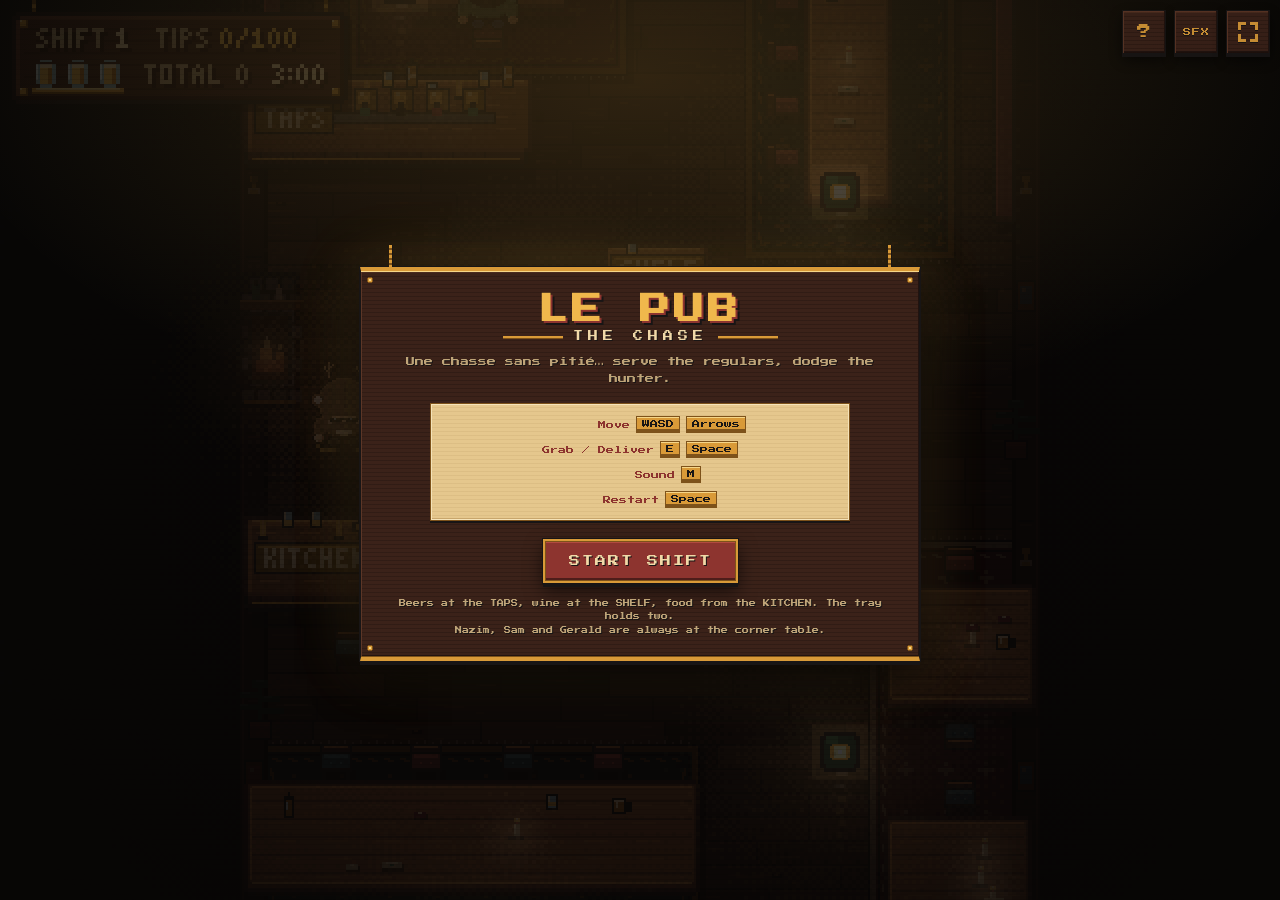
==== index.html @ 8e83bbef "feat(P1/P2): raster asset registry with validated atlases, exporter and tests src/assets.js loads op" ====
<!DOCTYPE html>
<html lang="en">
<head>
<meta charset="UTF-8">
<meta name="viewport" content="width=device-width, initial-scale=1, viewport-fit=cover, user-scalable=no">
<meta name="theme-color" content="#100e0e">
<meta name="mobile-web-app-capable" content="yes">
<title>Le Pub: The Chase</title>
<link rel="icon" type="image/svg+xml" href="assets/favicon.svg">
<link rel="stylesheet" href="style.css">
</head>
<body>
  <!-- Fullscreen shell: the canvas is the whole page. Everything else is a
       DOM overlay stacked on top of it, so nothing steals layout space. -->
  <div id="shell">
    <div id="stage">
      <canvas id="game" width="320" height="180"></canvas>
    </div>

    <!-- Corner controls. Kept quiet until touched/hovered. -->
    <div id="top-bar">
      <button id="btn-help" type="button" class="chip board" aria-label="Help">?</button>
      <button id="btn-sound" type="button" class="chip board sound" aria-label="Mute sound effects" aria-pressed="false">SFX</button>
      <button id="btn-fullscreen" type="button" class="chip board full" aria-label="Toggle fullscreen"></button>
    </div>

    <!-- Start / help overlay. Replaces the old permanent title block. -->
    <div id="overlay" class="overlay">
      <div class="panel board riveted">
        <div class="panel-scroll">
        <h1>LE PUB</h1>
        <p class="strap">THE CHASE</p>
        <p class="subtitle">Une chasse sans piti&eacute;&hellip; serve the regulars, dodge the hunter.</p>
        <ul class="keys">
          <li><span>Move</span><kbd>WASD</kbd><kbd>Arrows</kbd><em class="touch-only">left stick</em></li>
          <li><span>Grab / Deliver</span><kbd>E</kbd><kbd>Space</kbd><em class="touch-only">right button</em></li>
          <li><span>Sound</span><kbd>M</kbd><em class="touch-only">SFX button</em></li>
          <li><span>Restart</span><kbd>Space</kbd><em class="touch-only">on-screen button</em></li>
        </ul>
        <button id="btn-start" type="button" class="primary">START SHIFT</button>
        <p class="hint">Beers at the TAPS, wine at the SHELF, food from the KITCHEN. The tray holds two.<br>Nazim, Sam and Gerald are always at the corner table.</p>
        </div>
      </div>
    </div>

    <!-- Caught screen actions (the art itself is painted in the canvas). -->
    <div id="caught-actions" class="hidden">
      <button id="btn-restart" type="button" class="primary">RESTART</button>
    </div>

    <!-- Touch controls, only shown on touch-capable devices. -->
    <div id="touch" class="hidden">
      <div id="stick" class="stick"><div class="stick-knob"></div></div>
      <button id="btn-action" type="button" class="action" aria-label="Grab or deliver order">E</button>
    </div>
  </div>

  <script src="src/pixelfont.js"></script>
  <script src="src/scenery.js"></script>
  <script src="src/sprites.js"></script>
  <script src="src/dialogue-content.js"></script>
  <script src="src/dialogue.js"></script>
  <script src="src/regulars.js"></script>
  <script src="src/sound.js"></script>
  <script src="src/assets.js"></script>
  <script src="game.js"></script>
</body>
</html>
---- style.css ----
@import url('https://fonts.googleapis.com/css2?family=Press+Start+2P&display=swap');

/* The page shell is built from the same three materials as the in-canvas UI
   (see the `UI` kit in game.js): walnut boards, brass fittings and parchment,
   with burgundy leather for anything you press. The hexes here mirror the
   `PUB`/`UI` palettes so the DOM never looks like a different product from
   the canvas it frames. Corners stay square: stepped pixels, not rounded
   cards. */
:root {
  --bg: #0b0806;
  --walnut: #3b2219;
  --walnut-lit: #5c3626;
  --walnut-dark: #22130f;
  --walnut-deep: #17100d;
  --brass: #d99a38;
  --brass-lit: #f6d688;
  --brass-dark: #7d521a;
  --parchment: #e5c78d;
  --parchment-lit: #f5e3b9;
  --parchment-dark: #c8a66c;
  --leather: #8d342f;
  --leather-lit: #b34a3f;
  --leather-dark: #4e1d1a;
  --ink: #181515;
  --cream: #f1d9a8;
  --cream-dim: #bfa579;
  --amber: #f0b84c;
  --amber-glow: rgba(240, 184, 76, 0.22);
  --safe-t: env(safe-area-inset-top, 0px);
  --safe-r: env(safe-area-inset-right, 0px);
  --safe-b: env(safe-area-inset-bottom, 0px);
  --safe-l: env(safe-area-inset-left, 0px);
}

* { box-sizing: border-box; }

html, body {
  margin: 0;
  padding: 0;
  width: 100%;
  height: 100%;
  overflow: hidden;              /* no document scrolling, ever */
  overscroll-behavior: none;     /* kills pull-to-refresh / rubber-banding */
  background: var(--bg);
  color: var(--cream);
  font-family: 'Press Start 2P', ui-monospace, monospace;
  -webkit-tap-highlight-color: transparent;
  -webkit-text-size-adjust: 100%;
}

/* The shell owns the viewport. 100dvh with a 100vh fallback for browsers
   that don't know dynamic viewport units yet. Whatever space the canvas
   can't use is painted as the pub's own wainscoting: vertical walnut boards
   under one warm lamp, so the letterbox reads as more room, not a black bar. */
#shell {
  position: fixed;
  inset: 0;
  height: 100vh;
  height: 100dvh;
  overflow: hidden;
  background:
    radial-gradient(60% 45% at 50% 0%, var(--amber-glow) 0%, rgba(240, 184, 76, 0) 100%),
    repeating-linear-gradient(90deg,
      var(--walnut-deep) 0 1px, #201410 1px 12px, #1a110d 12px 22px, var(--walnut-deep) 22px 23px),
    var(--bg);
}

/* Grain and a vignette over the boards. Purely decorative and
   pointer-transparent so it never eats input. */
#shell::after {
  content: '';
  position: absolute;
  inset: 0;
  pointer-events: none;
  background:
    repeating-linear-gradient(0deg, rgba(0, 0, 0, 0.12) 0 1px, rgba(0, 0, 0, 0) 1px 5px),
    radial-gradient(120% 100% at 50% 50%, rgba(0, 0, 0, 0) 40%, rgba(0, 0, 0, 0.7) 100%);
}

#stage {
  position: absolute;
  inset: 0;
  display: flex;
  align-items: center;
  justify-content: center;
}

/* The canvas sits in a brass-and-walnut picture frame: crisp rings, no blur
   until the final drop shadow onto the boards behind it. */
canvas#game {
  display: block;
  background: #100e0e;
  image-rendering: pixelated;
  image-rendering: -moz-crisp-edges;
  image-rendering: crisp-edges;
  /* JS sets width/height in CSS px to an exact integer multiple of the
     internal resolution — never a non-proportional stretch. */
  box-shadow:
    0 0 0 1px var(--ink),
    0 0 0 3px var(--brass-dark),
    0 0 0 4px var(--brass),
    0 0 0 5px var(--brass-dark),
    0 0 0 9px var(--walnut),
    0 0 0 10px var(--walnut-lit),
    0 0 0 11px var(--ink),
    0 22px 48px rgba(0, 0, 0, 0.82);
  touch-action: none;            /* the canvas is a game surface, not a page */
  user-select: none;
  -webkit-user-select: none;
}

/* ---- Shared materials ------------------------------------------------ */
/* A walnut board with a lit top bevel, dark bottom bevel, faint grain and an
   ink outline. Used by the chips, the start panel and the touch action. */
.board {
  color: var(--cream);
  background:
    repeating-linear-gradient(0deg, rgba(12, 6, 4, 0.22) 0 1px, rgba(0, 0, 0, 0) 1px 4px),
    linear-gradient(180deg, var(--walnut-lit) 0 2px, var(--walnut) 2px calc(100% - 2px), var(--walnut-dark) calc(100% - 2px) 100%);
  border: 1px solid var(--ink);
  box-shadow:
    inset 1px 0 0 var(--walnut-lit),
    inset -1px 0 0 var(--walnut-dark),
    0 3px 0 var(--ink),
    0 6px 14px rgba(0, 0, 0, 0.6);
}

/* Brass rivets in the four corners of a board, drawn as backgrounds so no
   extra markup is needed. Layer this on top of `.board`'s own backgrounds via
   the `--rivet` inset variable. */
.riveted {
  --rivet: 7px;
  background-image:
    radial-gradient(circle at var(--rivet) var(--rivet), var(--brass-lit) 0 1px, var(--brass) 1px 2.5px, var(--brass-dark) 2.5px 3.5px, rgba(0, 0, 0, 0) 3.5px),
    radial-gradient(circle at calc(100% - var(--rivet)) var(--rivet), var(--brass-lit) 0 1px, var(--brass) 1px 2.5px, var(--brass-dark) 2.5px 3.5px, rgba(0, 0, 0, 0) 3.5px),
    radial-gradient(circle at var(--rivet) calc(100% - var(--rivet)), var(--brass-lit) 0 1px, var(--brass) 1px 2.5px, var(--brass-dark) 2.5px 3.5px, rgba(0, 0, 0, 0) 3.5px),
    radial-gradient(circle at calc(100% - var(--rivet)) calc(100% - var(--rivet)), var(--brass-lit) 0 1px, var(--brass) 1px 2.5px, var(--brass-dark) 2.5px 3.5px, rgba(0, 0, 0, 0) 3.5px),
    repeating-linear-gradient(0deg, rgba(12, 6, 4, 0.22) 0 1px, rgba(0, 0, 0, 0) 1px 4px),
    linear-gradient(180deg, var(--walnut-lit) 0 2px, var(--walnut) 2px calc(100% - 2px), var(--walnut-dark) calc(100% - 2px) 100%);
}

/* ---- Corner chips --------------------------------------------------- */
#top-bar {
  position: absolute;
  top: calc(10px + var(--safe-t));
  right: calc(10px + var(--safe-r));
  display: flex;
  gap: 8px;
  z-index: 45;   /* above the start overlay, so sound/fullscreen work while paused */
}

/* Small brass-lettered walnut plaques. Quiet at rest, lit like a lamp caught
   them on hover/focus. */
.chip {
  position: relative;
  width: 44px;
  height: 44px;
  min-width: 44px;
  min-height: 44px;
  display: grid;
  place-items: center;
  padding: 0;
  font-family: inherit;
  font-size: 14px;
  line-height: 1;
  color: var(--brass);
  text-shadow: 0 1px 0 var(--ink);
  cursor: pointer;
  opacity: 0.9;
  transition: opacity 0.15s ease, color 0.15s ease, box-shadow 0.15s ease;
  touch-action: manipulation;
}
.chip:hover,
.chip:focus-visible,
.chip.active {
  opacity: 1;
  color: var(--brass-lit);
  outline: none;
  box-shadow:
    inset 1px 0 0 var(--walnut-lit),
    inset -1px 0 0 var(--walnut-dark),
    0 0 0 1px var(--brass-dark),
    0 3px 0 var(--ink),
    0 0 16px var(--amber-glow);
}
.chip:active { transform: translateY(2px); box-shadow: inset 1px 0 0 var(--walnut-lit), 0 1px 0 var(--ink); }

.chip.sound {
  font-size: 8px;
  letter-spacing: 1px;
}

/* Fullscreen: four brass corner brackets, drawn rather than typed so it
   doesn't depend on which glyph the platform font happens to have. */
.chip.full::before {
  content: '';
  width: 20px;
  height: 20px;
  --bar: linear-gradient(currentColor, currentColor);
  background:
    var(--bar) 0 0 / 8px 3px, var(--bar) 0 0 / 3px 8px,
    var(--bar) 100% 0 / 8px 3px, var(--bar) 100% 0 / 3px 8px,
    var(--bar) 0 100% / 8px 3px, var(--bar) 0 100% / 3px 8px,
    var(--bar) 100% 100% / 8px 3px, var(--bar) 100% 100% / 3px 8px;
  background-repeat: no-repeat;
  filter: drop-shadow(0 1px 0 var(--ink));
}
.chip.sound.muted { color: #c7584a; }
.chip.sound.muted::after {
  content: '';
  position: absolute;
  width: 30px;
  height: 2px;
  background: currentColor;
  box-shadow: 0 1px 0 var(--ink);
  transform: rotate(-36deg);
}

/* ---- Start / help overlay ------------------------------------------- */
/* The room goes dark and one lamp stays on over the sign. */
.overlay {
  position: absolute;
  inset: 0;
  z-index: 40;
  display: grid;
  place-items: center;
  padding: calc(12px + var(--safe-t)) calc(12px + var(--safe-r)) calc(12px + var(--safe-b)) calc(12px + var(--safe-l));
  background:
    radial-gradient(55% 40% at 50% 8%, rgba(240, 184, 76, 0.16) 0%, rgba(240, 184, 76, 0) 100%),
    rgba(8, 5, 4, 0.8);
  overflow: auto;
}
.overlay.hidden, .hidden { display: none !important; }

/* The start panel is a hanging pub sign: walnut board, brass rails top and
   bottom, rivets in the corners, two chains up to the lamp. */
.panel {
  --rivet: 9px;
  position: relative;
  width: min(560px, 100%);
  margin-top: 28px;             /* room for the chains above the board */
  text-align: center;
  border-top: 4px solid var(--brass);
  border-bottom: 4px solid var(--brass);
  box-shadow:
    inset 0 1px 0 var(--brass-lit),
    inset 0 -1px 0 var(--brass-dark),
    inset 1px 0 0 var(--walnut-lit),
    inset -1px 0 0 var(--walnut-dark),
    0 0 0 1px var(--ink),
    0 4px 0 var(--ink),
    0 18px 44px rgba(0, 0, 0, 0.8),
    0 0 60px var(--amber-glow);
}
/* Chains. */
.panel::before,
.panel::after {
  content: '';
  position: absolute;
  top: -26px;
  width: 3px;
  height: 22px;
  background: repeating-linear-gradient(180deg, var(--brass) 0 3px, var(--brass-dark) 3px 5px);
  box-shadow: 1px 0 0 var(--ink);
}
.panel::before { left: 28px; }
.panel::after { right: 28px; }

/* The board itself never clips (the chains hang outside it); the content
   scrolls inside when a short viewport can't fit the whole sign. */
.panel-scroll {
  max-height: calc(100vh - 100px);
  max-height: calc(100dvh - 100px);
  overflow: auto;
  padding: 24px 20px 20px;
}

.panel h1 {
  margin: 0 0 6px;
  font-size: clamp(18px, 6vw, 30px);
  color: var(--amber);
  letter-spacing: 4px;
  text-shadow: 2px 2px 0 var(--leather), 4px 4px 0 var(--ink);
}

.strap {
  margin: 0 0 12px;
  font-size: clamp(7px, 2.4vw, 10px);
  letter-spacing: 5px;
  color: var(--cream);
  text-shadow: 1px 1px 0 var(--ink);
}
/* Brass rule either side of the strap. */
.strap::before,
.strap::after {
  content: '';
  display: inline-block;
  vertical-align: middle;
  width: clamp(24px, 10vw, 60px);
  height: 2px;
  margin: 0 10px;
  background: var(--brass);
  box-shadow: 0 1px 0 var(--brass-dark);
}

.subtitle {
  margin: 0 0 16px;
  font-size: clamp(7px, 2.2vw, 9px);
  line-height: 1.9;
  color: var(--cream-dim);
  text-shadow: 1px 1px 0 var(--ink);
}

/* The controls are a parchment menu card pinned to the sign. */
.keys {
  list-style: none;
  margin: 0 auto 18px;
  padding: 12px 10px;
  width: min(100%, 420px);
  display: grid;
  gap: 8px;
  font-size: clamp(6px, 2vw, 8px);
  color: var(--ink);
  background:
    repeating-linear-gradient(0deg, rgba(120, 80, 30, 0.08) 0 1px, rgba(0, 0, 0, 0) 1px 4px),
    linear-gradient(180deg, var(--parchment-lit) 0 1px, var(--parchment) 1px calc(100% - 2px), var(--parchment-dark) calc(100% - 2px) 100%);
  border: 1px solid var(--brass-dark);
  box-shadow: inset 0 0 0 1px var(--parchment-lit), 0 2px 0 var(--ink);
}
.keys li {
  display: flex;
  flex-wrap: wrap;
  gap: 6px;
  align-items: center;
  justify-content: center;
  color: var(--ink);
}
.keys span { min-width: 96px; text-align: right; color: var(--leather); }
.keys em { font-style: normal; color: var(--brass-dark); }

/* Keycaps are brass. */
kbd {
  font-family: inherit;
  font-size: inherit;
  color: var(--ink);
  background: linear-gradient(180deg, var(--brass-lit) 0 1px, var(--brass) 1px calc(100% - 2px), var(--brass-dark) calc(100% - 2px) 100%);
  border: 1px solid var(--brass-dark);
  border-bottom-width: 2px;
  padding: 3px 5px;
}

/* Anything you press is burgundy leather with a brass rim. */
.primary {
  font-family: inherit;
  font-size: clamp(8px, 2.6vw, 11px);
  letter-spacing: 2px;
  color: var(--cream);
  text-shadow: 1px 1px 0 var(--ink);
  background: linear-gradient(180deg, var(--leather-lit) 0 2px, var(--leather) 2px calc(100% - 3px), var(--leather-dark) calc(100% - 3px) 100%);
  border: 2px solid var(--brass);
  padding: 14px 24px;
  min-height: 44px;
  cursor: pointer;
  box-shadow:
    0 0 0 1px var(--ink),
    inset 0 0 0 1px var(--brass-dark),
    0 4px 0 var(--ink),
    0 8px 18px rgba(0, 0, 0, 0.6);
  touch-action: manipulation;
  transition: box-shadow 0.1s ease;
}
.primary:hover,
.primary:focus-visible {
  outline: none;
  border-color: var(--brass-lit);
  box-shadow:
    0 0 0 1px var(--ink),
    inset 0 0 0 1px var(--brass-dark),
    0 4px 0 var(--ink),
    0 0 18px var(--amber-glow);
}
.primary:active {
  transform: translateY(3px);
  box-shadow: 0 0 0 1px var(--ink), inset 0 0 0 1px var(--brass-dark), 0 1px 0 var(--ink);
}

.hint {
  margin: 14px 0 0;
  font-size: clamp(6px, 1.9vw, 7px);
  line-height: 1.9;
  color: var(--cream-dim);
  text-shadow: 1px 1px 0 var(--ink);
}

/* ---- Caught-screen restart ------------------------------------------ */
#caught-actions {
  position: absolute;
  left: 50%;
  transform: translateX(-50%);
  bottom: calc(18px + var(--safe-b));
  z-index: 35;
}

/* ---- Touch controls -------------------------------------------------- */
#touch {
  position: absolute;
  inset: 0;
  z-index: 25;
  pointer-events: none;          /* only the widgets themselves take input */
  touch-action: none;
}

/* The stick is a beer mat: parchment ring on a walnut disc, brass rim. */
.stick {
  position: absolute;
  left: calc(18px + var(--safe-l));
  bottom: calc(18px + var(--safe-b));
  width: 120px;
  height: 120px;
  border-radius: 50%;
  border: 3px solid var(--brass-dark);
  background:
    radial-gradient(circle at 50% 50%,
      var(--walnut) 0 38%, var(--ink) 38% 40%, var(--parchment-dark) 40% 44%,
      var(--parchment) 44% 50%, var(--parchment-dark) 50% 52%, var(--ink) 52% 54%,
      var(--walnut-dark) 54% 100%);
  box-shadow: 0 0 0 1px var(--ink), inset 0 0 0 2px var(--brass), 0 4px 10px rgba(0, 0, 0, 0.6);
  pointer-events: auto;
  touch-action: none;
  opacity: 0.6;
  transition: opacity 0.15s ease;
}
.stick.active { opacity: 0.96; }

/* The knob is a brass tap handle cap. */
.stick-knob {
  position: absolute;
  left: 50%;
  top: 50%;
  width: 52px;
  height: 52px;
  margin: -26px 0 0 -26px;
  border-radius: 50%;
  background: radial-gradient(circle at 40% 35%, var(--brass-lit) 0 18%, var(--brass) 18% 70%, var(--brass-dark) 70% 100%);
  border: 2px solid var(--ink);
  box-shadow: 0 3px 0 var(--brass-dark), 0 5px 8px rgba(0, 0, 0, 0.5);
  will-change: transform;
}

/* The action button is a big leather-and-brass pub bell. */
.action {
  position: absolute;
  right: calc(20px + var(--safe-r));
  bottom: calc(34px + var(--safe-b));
  width: 88px;
  height: 88px;
  border-radius: 50%;
  font-family: inherit;
  font-size: 18px;
  color: var(--cream);
  text-shadow: 1px 1px 0 var(--ink);
  background: radial-gradient(circle at 42% 36%, var(--leather-lit) 0 30%, var(--leather) 30% 78%, var(--leather-dark) 78% 100%);
  border: 3px solid var(--brass);
  box-shadow: 0 0 0 1px var(--ink), inset 0 0 0 2px var(--brass-dark), 0 5px 0 var(--ink), 0 8px 14px rgba(0, 0, 0, 0.6);
  pointer-events: auto;
  touch-action: none;
  cursor: pointer;
  opacity: 0.68;
  transition: opacity 0.12s ease, transform 0.08s ease, box-shadow 0.08s ease;
}
.action.active {
  opacity: 1;
  transform: translateY(4px);
  box-shadow: 0 0 0 1px var(--ink), inset 0 0 0 2px var(--brass-dark), 0 1px 0 var(--ink), 0 0 18px var(--amber-glow);
}

/* `touch-only` hints stay hidden unless the touch UI is live. */
.touch-only { display: none; }
body.touch .touch-only { display: inline; }

@media (prefers-reduced-motion: reduce) {
  .primary, .action, .chip, .stick { transition: none; }
}
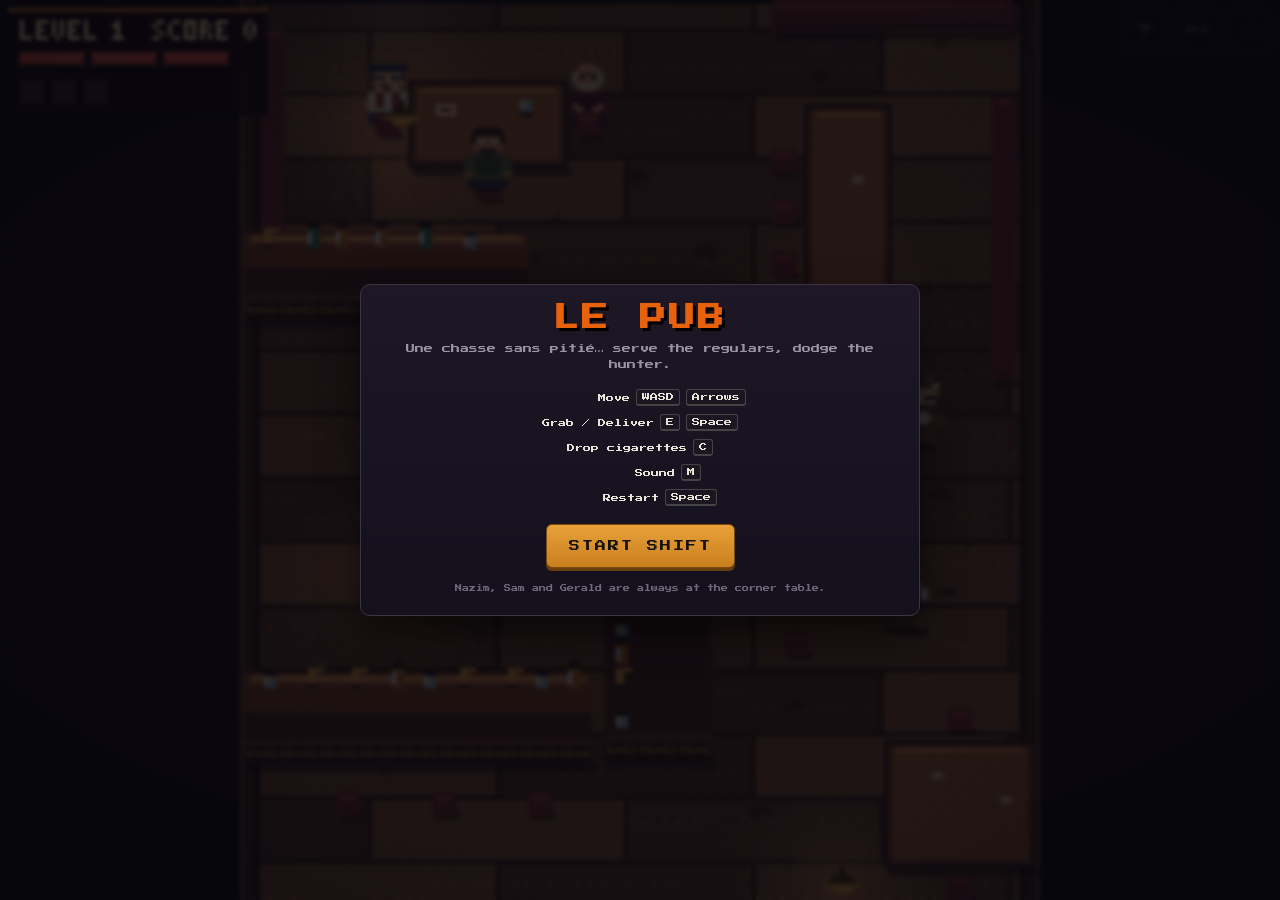
==== commit 4c47160c: "Added smoke breaks for Mathieu and Alex (he does the split and slow down every one)" ====
--- a/index.html
+++ b/index.html
@@ -3,10 +3,9 @@
 <head>
 <meta charset="UTF-8">
 <meta name="viewport" content="width=device-width, initial-scale=1, viewport-fit=cover, user-scalable=no">
-<meta name="theme-color" content="#100e0e">
+<meta name="theme-color" content="#0b0a10">
 <meta name="mobile-web-app-capable" content="yes">
 <title>Le Pub: The Chase</title>
-<link rel="icon" type="image/svg+xml" href="assets/favicon.svg">
 <link rel="stylesheet" href="style.css">
 </head>
 <body>
@@ -19,27 +18,25 @@
 
     <!-- Corner controls. Kept quiet until touched/hovered. -->
     <div id="top-bar">
-      <button id="btn-help" type="button" class="chip board" aria-label="Help">?</button>
-      <button id="btn-sound" type="button" class="chip board sound" aria-label="Mute sound effects" aria-pressed="false">SFX</button>
-      <button id="btn-fullscreen" type="button" class="chip board full" aria-label="Toggle fullscreen"></button>
+      <button id="btn-help" type="button" class="chip" aria-label="Help">?</button>
+      <button id="btn-sound" type="button" class="chip sound" aria-label="Mute sound effects" aria-pressed="false">SFX</button>
+      <button id="btn-fullscreen" type="button" class="chip" aria-label="Toggle fullscreen">&#9974;</button>
     </div>
 
     <!-- Start / help overlay. Replaces the old permanent title block. -->
     <div id="overlay" class="overlay">
-      <div class="panel board riveted">
-        <div class="panel-scroll">
+      <div class="panel">
         <h1>LE PUB</h1>
-        <p class="strap">THE CHASE</p>
         <p class="subtitle">Une chasse sans piti&eacute;&hellip; serve the regulars, dodge the hunter.</p>
         <ul class="keys">
           <li><span>Move</span><kbd>WASD</kbd><kbd>Arrows</kbd><em class="touch-only">left stick</em></li>
           <li><span>Grab / Deliver</span><kbd>E</kbd><kbd>Space</kbd><em class="touch-only">right button</em></li>
+          <li><span>Drop cigarettes</span><kbd>C</kbd><em class="touch-only">left button</em></li>
           <li><span>Sound</span><kbd>M</kbd><em class="touch-only">SFX button</em></li>
           <li><span>Restart</span><kbd>Space</kbd><em class="touch-only">on-screen button</em></li>
         </ul>
         <button id="btn-start" type="button" class="primary">START SHIFT</button>
-        <p class="hint">Beers at the TAPS, wine at the SHELF, food from the KITCHEN. The tray holds two.<br>Nazim, Sam and Gerald are always at the corner table.</p>
-        </div>
+        <p class="hint">Nazim, Sam and Gerald are always at the corner table.</p>
       </div>
     </div>
 
@@ -51,6 +48,7 @@
     <!-- Touch controls, only shown on touch-capable devices. -->
     <div id="touch" class="hidden">
       <div id="stick" class="stick"><div class="stick-knob"></div></div>
+      <button id="btn-drop" type="button" class="action drop" aria-label="Drop a cigarette pack">C</button>
       <button id="btn-action" type="button" class="action" aria-label="Grab or deliver order">E</button>
     </div>
   </div>
@@ -62,7 +60,6 @@
   <script src="src/dialogue.js"></script>
   <script src="src/regulars.js"></script>
   <script src="src/sound.js"></script>
-  <script src="src/assets.js"></script>
   <script src="game.js"></script>
 </body>
 </html>
--- a/style.css
+++ b/style.css
@@ -1,31 +1,14 @@
 @import url('https://fonts.googleapis.com/css2?family=Press+Start+2P&display=swap');
 
-/* The page shell is built from the same three materials as the in-canvas UI
-   (see the `UI` kit in game.js): walnut boards, brass fittings and parchment,
-   with burgundy leather for anything you press. The hexes here mirror the
-   `PUB`/`UI` palettes so the DOM never looks like a different product from
-   the canvas it frames. Corners stay square: stepped pixels, not rounded
-   cards. */
 :root {
-  --bg: #0b0806;
-  --walnut: #3b2219;
-  --walnut-lit: #5c3626;
-  --walnut-dark: #22130f;
-  --walnut-deep: #17100d;
-  --brass: #d99a38;
-  --brass-lit: #f6d688;
-  --brass-dark: #7d521a;
-  --parchment: #e5c78d;
-  --parchment-lit: #f5e3b9;
-  --parchment-dark: #c8a66c;
-  --leather: #8d342f;
-  --leather-lit: #b34a3f;
-  --leather-dark: #4e1d1a;
-  --ink: #181515;
-  --cream: #f1d9a8;
-  --cream-dim: #bfa579;
-  --amber: #f0b84c;
-  --amber-glow: rgba(240, 184, 76, 0.22);
+  --bg: #0b0a10;
+  --bg-2: #16121c;
+  --panel: #1a1622;
+  --ink: #eae4d8;
+  --muted: #9a93a4;
+  --accent: #e8620c;
+  --amber: #e8a13a;
+  --line: #3a3446;
   --safe-t: env(safe-area-inset-top, 0px);
   --safe-r: env(safe-area-inset-right, 0px);
   --safe-b: env(safe-area-inset-bottom, 0px);
@@ -42,39 +25,37 @@
   overflow: hidden;              /* no document scrolling, ever */
   overscroll-behavior: none;     /* kills pull-to-refresh / rubber-banding */
   background: var(--bg);
-  color: var(--cream);
+  color: var(--ink);
   font-family: 'Press Start 2P', ui-monospace, monospace;
   -webkit-tap-highlight-color: transparent;
   -webkit-text-size-adjust: 100%;
 }
 
 /* The shell owns the viewport. 100dvh with a 100vh fallback for browsers
-   that don't know dynamic viewport units yet. Whatever space the canvas
-   can't use is painted as the pub's own wainscoting: vertical walnut boards
-   under one warm lamp, so the letterbox reads as more room, not a black bar. */
+   that don't know dynamic viewport units yet. */
 #shell {
   position: fixed;
   inset: 0;
   height: 100vh;
   height: 100dvh;
   overflow: hidden;
+  /* Deliberate treatment for whatever viewport space the canvas can't use:
+     a dark room around the room, not a raw black bar. */
   background:
-    radial-gradient(60% 45% at 50% 0%, var(--amber-glow) 0%, rgba(240, 184, 76, 0) 100%),
-    repeating-linear-gradient(90deg,
-      var(--walnut-deep) 0 1px, #201410 1px 12px, #1a110d 12px 22px, var(--walnut-deep) 22px 23px),
-    var(--bg);
-}
-
-/* Grain and a vignette over the boards. Purely decorative and
-   pointer-transparent so it never eats input. */
+    radial-gradient(120% 90% at 50% 42%, #241a2a 0%, #120e18 55%, var(--bg) 100%);
+}
+
+/* Vignette + faint scanline haze over the letterbox area. Purely decorative
+   and pointer-transparent so it never eats input. */
 #shell::after {
   content: '';
   position: absolute;
   inset: 0;
   pointer-events: none;
   background:
-    repeating-linear-gradient(0deg, rgba(0, 0, 0, 0.12) 0 1px, rgba(0, 0, 0, 0) 1px 5px),
-    radial-gradient(120% 100% at 50% 50%, rgba(0, 0, 0, 0) 40%, rgba(0, 0, 0, 0.7) 100%);
+    repeating-linear-gradient(to bottom, rgba(0,0,0,0.14) 0 2px, rgba(0,0,0,0) 2px 4px),
+    radial-gradient(130% 100% at 50% 50%, rgba(0,0,0,0) 45%, rgba(0,0,0,0.55) 100%);
+  opacity: 0.5;
 }
 
 #stage {
@@ -85,72 +66,30 @@
   justify-content: center;
 }
 
-/* The canvas sits in a brass-and-walnut picture frame: crisp rings, no blur
-   until the final drop shadow onto the boards behind it. */
 canvas#game {
   display: block;
-  background: #100e0e;
+  background: #0d0a12;
   image-rendering: pixelated;
   image-rendering: -moz-crisp-edges;
   image-rendering: crisp-edges;
   /* JS sets width/height in CSS px to an exact integer multiple of the
      internal resolution — never a non-proportional stretch. */
-  box-shadow:
-    0 0 0 1px var(--ink),
-    0 0 0 3px var(--brass-dark),
-    0 0 0 4px var(--brass),
-    0 0 0 5px var(--brass-dark),
-    0 0 0 9px var(--walnut),
-    0 0 0 10px var(--walnut-lit),
-    0 0 0 11px var(--ink),
-    0 22px 48px rgba(0, 0, 0, 0.82);
+  box-shadow: 0 0 0 1px #000, 0 18px 48px rgba(0, 0, 0, 0.7);
   touch-action: none;            /* the canvas is a game surface, not a page */
   user-select: none;
   -webkit-user-select: none;
 }
 
-/* ---- Shared materials ------------------------------------------------ */
-/* A walnut board with a lit top bevel, dark bottom bevel, faint grain and an
-   ink outline. Used by the chips, the start panel and the touch action. */
-.board {
-  color: var(--cream);
-  background:
-    repeating-linear-gradient(0deg, rgba(12, 6, 4, 0.22) 0 1px, rgba(0, 0, 0, 0) 1px 4px),
-    linear-gradient(180deg, var(--walnut-lit) 0 2px, var(--walnut) 2px calc(100% - 2px), var(--walnut-dark) calc(100% - 2px) 100%);
-  border: 1px solid var(--ink);
-  box-shadow:
-    inset 1px 0 0 var(--walnut-lit),
-    inset -1px 0 0 var(--walnut-dark),
-    0 3px 0 var(--ink),
-    0 6px 14px rgba(0, 0, 0, 0.6);
-}
-
-/* Brass rivets in the four corners of a board, drawn as backgrounds so no
-   extra markup is needed. Layer this on top of `.board`'s own backgrounds via
-   the `--rivet` inset variable. */
-.riveted {
-  --rivet: 7px;
-  background-image:
-    radial-gradient(circle at var(--rivet) var(--rivet), var(--brass-lit) 0 1px, var(--brass) 1px 2.5px, var(--brass-dark) 2.5px 3.5px, rgba(0, 0, 0, 0) 3.5px),
-    radial-gradient(circle at calc(100% - var(--rivet)) var(--rivet), var(--brass-lit) 0 1px, var(--brass) 1px 2.5px, var(--brass-dark) 2.5px 3.5px, rgba(0, 0, 0, 0) 3.5px),
-    radial-gradient(circle at var(--rivet) calc(100% - var(--rivet)), var(--brass-lit) 0 1px, var(--brass) 1px 2.5px, var(--brass-dark) 2.5px 3.5px, rgba(0, 0, 0, 0) 3.5px),
-    radial-gradient(circle at calc(100% - var(--rivet)) calc(100% - var(--rivet)), var(--brass-lit) 0 1px, var(--brass) 1px 2.5px, var(--brass-dark) 2.5px 3.5px, rgba(0, 0, 0, 0) 3.5px),
-    repeating-linear-gradient(0deg, rgba(12, 6, 4, 0.22) 0 1px, rgba(0, 0, 0, 0) 1px 4px),
-    linear-gradient(180deg, var(--walnut-lit) 0 2px, var(--walnut) 2px calc(100% - 2px), var(--walnut-dark) calc(100% - 2px) 100%);
-}
-
 /* ---- Corner chips --------------------------------------------------- */
 #top-bar {
   position: absolute;
-  top: calc(10px + var(--safe-t));
-  right: calc(10px + var(--safe-r));
+  top: calc(8px + var(--safe-t));
+  right: calc(8px + var(--safe-r));
   display: flex;
   gap: 8px;
-  z-index: 45;   /* above the start overlay, so sound/fullscreen work while paused */
-}
-
-/* Small brass-lettered walnut plaques. Quiet at rest, lit like a lamp caught
-   them on hover/focus. */
+  z-index: 30;
+}
+
 .chip {
   position: relative;
   width: 44px;
@@ -159,65 +98,36 @@
   min-height: 44px;
   display: grid;
   place-items: center;
-  padding: 0;
   font-family: inherit;
-  font-size: 14px;
-  line-height: 1;
-  color: var(--brass);
-  text-shadow: 0 1px 0 var(--ink);
+  font-size: 12px;
+  color: var(--muted);
+  background: rgba(18, 14, 24, 0.55);
+  border: 1px solid var(--line);
+  border-radius: 8px;
   cursor: pointer;
-  opacity: 0.9;
-  transition: opacity 0.15s ease, color 0.15s ease, box-shadow 0.15s ease;
+  opacity: 0.45;
+  transition: opacity 0.15s ease, color 0.15s ease, border-color 0.15s ease;
   touch-action: manipulation;
 }
 .chip:hover,
 .chip:focus-visible,
-.chip.active {
-  opacity: 1;
-  color: var(--brass-lit);
-  outline: none;
-  box-shadow:
-    inset 1px 0 0 var(--walnut-lit),
-    inset -1px 0 0 var(--walnut-dark),
-    0 0 0 1px var(--brass-dark),
-    0 3px 0 var(--ink),
-    0 0 16px var(--amber-glow);
-}
-.chip:active { transform: translateY(2px); box-shadow: inset 1px 0 0 var(--walnut-lit), 0 1px 0 var(--ink); }
+.chip.active { opacity: 1; color: var(--ink); border-color: var(--amber); outline: none; }
 
 .chip.sound {
-  font-size: 8px;
+  font-size: 7px;
   letter-spacing: 1px;
 }
-
-/* Fullscreen: four brass corner brackets, drawn rather than typed so it
-   doesn't depend on which glyph the platform font happens to have. */
-.chip.full::before {
-  content: '';
-  width: 20px;
-  height: 20px;
-  --bar: linear-gradient(currentColor, currentColor);
-  background:
-    var(--bar) 0 0 / 8px 3px, var(--bar) 0 0 / 3px 8px,
-    var(--bar) 100% 0 / 8px 3px, var(--bar) 100% 0 / 3px 8px,
-    var(--bar) 0 100% / 8px 3px, var(--bar) 0 100% / 3px 8px,
-    var(--bar) 100% 100% / 8px 3px, var(--bar) 100% 100% / 3px 8px;
-  background-repeat: no-repeat;
-  filter: drop-shadow(0 1px 0 var(--ink));
-}
-.chip.sound.muted { color: #c7584a; }
+.chip.sound.muted { color: #b96363; border-color: #734348; }
 .chip.sound.muted::after {
   content: '';
   position: absolute;
-  width: 30px;
-  height: 2px;
+  width: 29px;
+  height: 1px;
   background: currentColor;
-  box-shadow: 0 1px 0 var(--ink);
   transform: rotate(-36deg);
 }
 
 /* ---- Start / help overlay ------------------------------------------- */
-/* The room goes dark and one lamp stays on over the sign. */
 .overlay {
   position: absolute;
   inset: 0;
@@ -225,107 +135,46 @@
   display: grid;
   place-items: center;
   padding: calc(12px + var(--safe-t)) calc(12px + var(--safe-r)) calc(12px + var(--safe-b)) calc(12px + var(--safe-l));
-  background:
-    radial-gradient(55% 40% at 50% 8%, rgba(240, 184, 76, 0.16) 0%, rgba(240, 184, 76, 0) 100%),
-    rgba(8, 5, 4, 0.8);
+  background: rgba(8, 6, 12, 0.78);
+  backdrop-filter: blur(2px);
   overflow: auto;
 }
 .overlay.hidden, .hidden { display: none !important; }
 
-/* The start panel is a hanging pub sign: walnut board, brass rails top and
-   bottom, rivets in the corners, two chains up to the lamp. */
 .panel {
-  --rivet: 9px;
-  position: relative;
   width: min(560px, 100%);
-  margin-top: 28px;             /* room for the chains above the board */
+  max-height: 100%;
+  overflow: auto;
   text-align: center;
-  border-top: 4px solid var(--brass);
-  border-bottom: 4px solid var(--brass);
-  box-shadow:
-    inset 0 1px 0 var(--brass-lit),
-    inset 0 -1px 0 var(--brass-dark),
-    inset 1px 0 0 var(--walnut-lit),
-    inset -1px 0 0 var(--walnut-dark),
-    0 0 0 1px var(--ink),
-    0 4px 0 var(--ink),
-    0 18px 44px rgba(0, 0, 0, 0.8),
-    0 0 60px var(--amber-glow);
-}
-/* Chains. */
-.panel::before,
-.panel::after {
-  content: '';
-  position: absolute;
-  top: -26px;
-  width: 3px;
-  height: 22px;
-  background: repeating-linear-gradient(180deg, var(--brass) 0 3px, var(--brass-dark) 3px 5px);
-  box-shadow: 1px 0 0 var(--ink);
-}
-.panel::before { left: 28px; }
-.panel::after { right: 28px; }
-
-/* The board itself never clips (the chains hang outside it); the content
-   scrolls inside when a short viewport can't fit the whole sign. */
-.panel-scroll {
-  max-height: calc(100vh - 100px);
-  max-height: calc(100dvh - 100px);
-  overflow: auto;
-  padding: 24px 20px 20px;
+  padding: 20px 18px;
+  background: linear-gradient(180deg, #1d1726 0%, #14101c 100%);
+  border: 1px solid var(--line);
+  border-radius: 10px;
+  box-shadow: 0 16px 40px rgba(0,0,0,0.6);
 }
 
 .panel h1 {
-  margin: 0 0 6px;
-  font-size: clamp(18px, 6vw, 30px);
-  color: var(--amber);
-  letter-spacing: 4px;
-  text-shadow: 2px 2px 0 var(--leather), 4px 4px 0 var(--ink);
-}
-
-.strap {
-  margin: 0 0 12px;
-  font-size: clamp(7px, 2.4vw, 10px);
-  letter-spacing: 5px;
-  color: var(--cream);
-  text-shadow: 1px 1px 0 var(--ink);
-}
-/* Brass rule either side of the strap. */
-.strap::before,
-.strap::after {
-  content: '';
-  display: inline-block;
-  vertical-align: middle;
-  width: clamp(24px, 10vw, 60px);
-  height: 2px;
-  margin: 0 10px;
-  background: var(--brass);
-  box-shadow: 0 1px 0 var(--brass-dark);
+  margin: 0 0 10px;
+  font-size: clamp(16px, 5vw, 26px);
+  color: var(--accent);
+  letter-spacing: 3px;
+  text-shadow: 3px 3px 0 #000;
 }
 
 .subtitle {
   margin: 0 0 16px;
   font-size: clamp(7px, 2.2vw, 9px);
-  line-height: 1.9;
-  color: var(--cream-dim);
-  text-shadow: 1px 1px 0 var(--ink);
-}
-
-/* The controls are a parchment menu card pinned to the sign. */
+  line-height: 1.8;
+  color: var(--muted);
+}
+
 .keys {
   list-style: none;
-  margin: 0 auto 18px;
-  padding: 12px 10px;
-  width: min(100%, 420px);
+  margin: 0 0 18px;
+  padding: 0;
   display: grid;
   gap: 8px;
   font-size: clamp(6px, 2vw, 8px);
-  color: var(--ink);
-  background:
-    repeating-linear-gradient(0deg, rgba(120, 80, 30, 0.08) 0 1px, rgba(0, 0, 0, 0) 1px 4px),
-    linear-gradient(180deg, var(--parchment-lit) 0 1px, var(--parchment) 1px calc(100% - 2px), var(--parchment-dark) calc(100% - 2px) 100%);
-  border: 1px solid var(--brass-dark);
-  box-shadow: inset 0 0 0 1px var(--parchment-lit), 0 2px 0 var(--ink);
 }
 .keys li {
   display: flex;
@@ -333,63 +182,43 @@
   gap: 6px;
   align-items: center;
   justify-content: center;
-  color: var(--ink);
-}
-.keys span { min-width: 96px; text-align: right; color: var(--leather); }
-.keys em { font-style: normal; color: var(--brass-dark); }
-
-/* Keycaps are brass. */
+  color: var(--muted);
+}
+.keys span { min-width: 96px; text-align: right; color: var(--ink); }
+.keys em { font-style: normal; color: var(--amber); }
+
 kbd {
+  background: var(--panel);
+  border: 1px solid #444;
+  border-bottom-width: 2px;
+  border-radius: 3px;
+  padding: 3px 5px;
   font-family: inherit;
   font-size: inherit;
   color: var(--ink);
-  background: linear-gradient(180deg, var(--brass-lit) 0 1px, var(--brass) 1px calc(100% - 2px), var(--brass-dark) calc(100% - 2px) 100%);
-  border: 1px solid var(--brass-dark);
-  border-bottom-width: 2px;
-  padding: 3px 5px;
-}
-
-/* Anything you press is burgundy leather with a brass rim. */
+}
+
 .primary {
   font-family: inherit;
   font-size: clamp(8px, 2.6vw, 11px);
   letter-spacing: 2px;
-  color: var(--cream);
-  text-shadow: 1px 1px 0 var(--ink);
-  background: linear-gradient(180deg, var(--leather-lit) 0 2px, var(--leather) 2px calc(100% - 3px), var(--leather-dark) calc(100% - 3px) 100%);
-  border: 2px solid var(--brass);
-  padding: 14px 24px;
+  color: #14100a;
+  background: linear-gradient(180deg, var(--amber) 0%, #c97f1e 100%);
+  border: 1px solid #7a4c10;
+  border-radius: 6px;
+  padding: 14px 22px;
   min-height: 44px;
   cursor: pointer;
-  box-shadow:
-    0 0 0 1px var(--ink),
-    inset 0 0 0 1px var(--brass-dark),
-    0 4px 0 var(--ink),
-    0 8px 18px rgba(0, 0, 0, 0.6);
+  box-shadow: 0 3px 0 #6a3f0c;
   touch-action: manipulation;
-  transition: box-shadow 0.1s ease;
-}
-.primary:hover,
-.primary:focus-visible {
-  outline: none;
-  border-color: var(--brass-lit);
-  box-shadow:
-    0 0 0 1px var(--ink),
-    inset 0 0 0 1px var(--brass-dark),
-    0 4px 0 var(--ink),
-    0 0 18px var(--amber-glow);
-}
-.primary:active {
-  transform: translateY(3px);
-  box-shadow: 0 0 0 1px var(--ink), inset 0 0 0 1px var(--brass-dark), 0 1px 0 var(--ink);
-}
+}
+.primary:active { transform: translateY(2px); box-shadow: 0 1px 0 #6a3f0c; }
 
 .hint {
   margin: 14px 0 0;
   font-size: clamp(6px, 1.9vw, 7px);
   line-height: 1.9;
-  color: var(--cream-dim);
-  text-shadow: 1px 1px 0 var(--ink);
+  color: #6f6879;
 }
 
 /* ---- Caught-screen restart ------------------------------------------ */
@@ -410,7 +239,6 @@
   touch-action: none;
 }
 
-/* The stick is a beer mat: parchment ring on a walnut disc, brass rim. */
 .stick {
   position: absolute;
   left: calc(18px + var(--safe-l));
@@ -418,21 +246,15 @@
   width: 120px;
   height: 120px;
   border-radius: 50%;
-  border: 3px solid var(--brass-dark);
-  background:
-    radial-gradient(circle at 50% 50%,
-      var(--walnut) 0 38%, var(--ink) 38% 40%, var(--parchment-dark) 40% 44%,
-      var(--parchment) 44% 50%, var(--parchment-dark) 50% 52%, var(--ink) 52% 54%,
-      var(--walnut-dark) 54% 100%);
-  box-shadow: 0 0 0 1px var(--ink), inset 0 0 0 2px var(--brass), 0 4px 10px rgba(0, 0, 0, 0.6);
+  border: 2px solid rgba(232, 161, 58, 0.28);
+  background: radial-gradient(circle at 50% 50%, rgba(30,24,40,0.5) 0%, rgba(18,14,24,0.28) 70%, rgba(18,14,24,0.06) 100%);
   pointer-events: auto;
   touch-action: none;
-  opacity: 0.6;
+  opacity: 0.5;
   transition: opacity 0.15s ease;
 }
-.stick.active { opacity: 0.96; }
-
-/* The knob is a brass tap handle cap. */
+.stick.active { opacity: 0.95; }
+
 .stick-knob {
   position: absolute;
   left: 50%;
@@ -441,13 +263,11 @@
   height: 52px;
   margin: -26px 0 0 -26px;
   border-radius: 50%;
-  background: radial-gradient(circle at 40% 35%, var(--brass-lit) 0 18%, var(--brass) 18% 70%, var(--brass-dark) 70% 100%);
-  border: 2px solid var(--ink);
-  box-shadow: 0 3px 0 var(--brass-dark), 0 5px 8px rgba(0, 0, 0, 0.5);
+  background: rgba(232, 161, 58, 0.35);
+  border: 2px solid rgba(232, 161, 58, 0.65);
   will-change: transform;
 }
 
-/* The action button is a big leather-and-brass pub bell. */
 .action {
   position: absolute;
   right: calc(20px + var(--safe-r));
@@ -456,22 +276,28 @@
   height: 88px;
   border-radius: 50%;
   font-family: inherit;
-  font-size: 18px;
-  color: var(--cream);
-  text-shadow: 1px 1px 0 var(--ink);
-  background: radial-gradient(circle at 42% 36%, var(--leather-lit) 0 30%, var(--leather) 30% 78%, var(--leather-dark) 78% 100%);
-  border: 3px solid var(--brass);
-  box-shadow: 0 0 0 1px var(--ink), inset 0 0 0 2px var(--brass-dark), 0 5px 0 var(--ink), 0 8px 14px rgba(0, 0, 0, 0.6);
+  font-size: 16px;
+  color: #14100a;
+  background: radial-gradient(circle at 50% 40%, rgba(232,161,58,0.85) 0%, rgba(190,116,26,0.8) 100%);
+  border: 2px solid rgba(122, 76, 16, 0.9);
   pointer-events: auto;
   touch-action: none;
   cursor: pointer;
-  opacity: 0.68;
-  transition: opacity 0.12s ease, transform 0.08s ease, box-shadow 0.08s ease;
-}
-.action.active {
-  opacity: 1;
-  transform: translateY(4px);
-  box-shadow: 0 0 0 1px var(--ink), inset 0 0 0 2px var(--brass-dark), 0 1px 0 var(--ink), 0 0 18px var(--amber-glow);
+  opacity: 0.55;
+  transition: opacity 0.12s ease, transform 0.08s ease;
+}
+.action.active { opacity: 1; transform: scale(0.94); }
+
+/* Smaller and set apart from the main action button — a secondary, rarer
+   button rather than a second thing to reach for on every delivery. */
+.action.drop {
+  right: calc(112px + var(--safe-r));
+  bottom: calc(46px + var(--safe-b));
+  width: 56px;
+  height: 56px;
+  font-size: 13px;
+  background: radial-gradient(circle at 50% 40%, rgba(150,142,128,0.85) 0%, rgba(90,84,74,0.8) 100%);
+  border: 2px solid rgba(60, 56, 48, 0.9);
 }
 
 /* `touch-only` hints stay hidden unless the touch UI is live. */
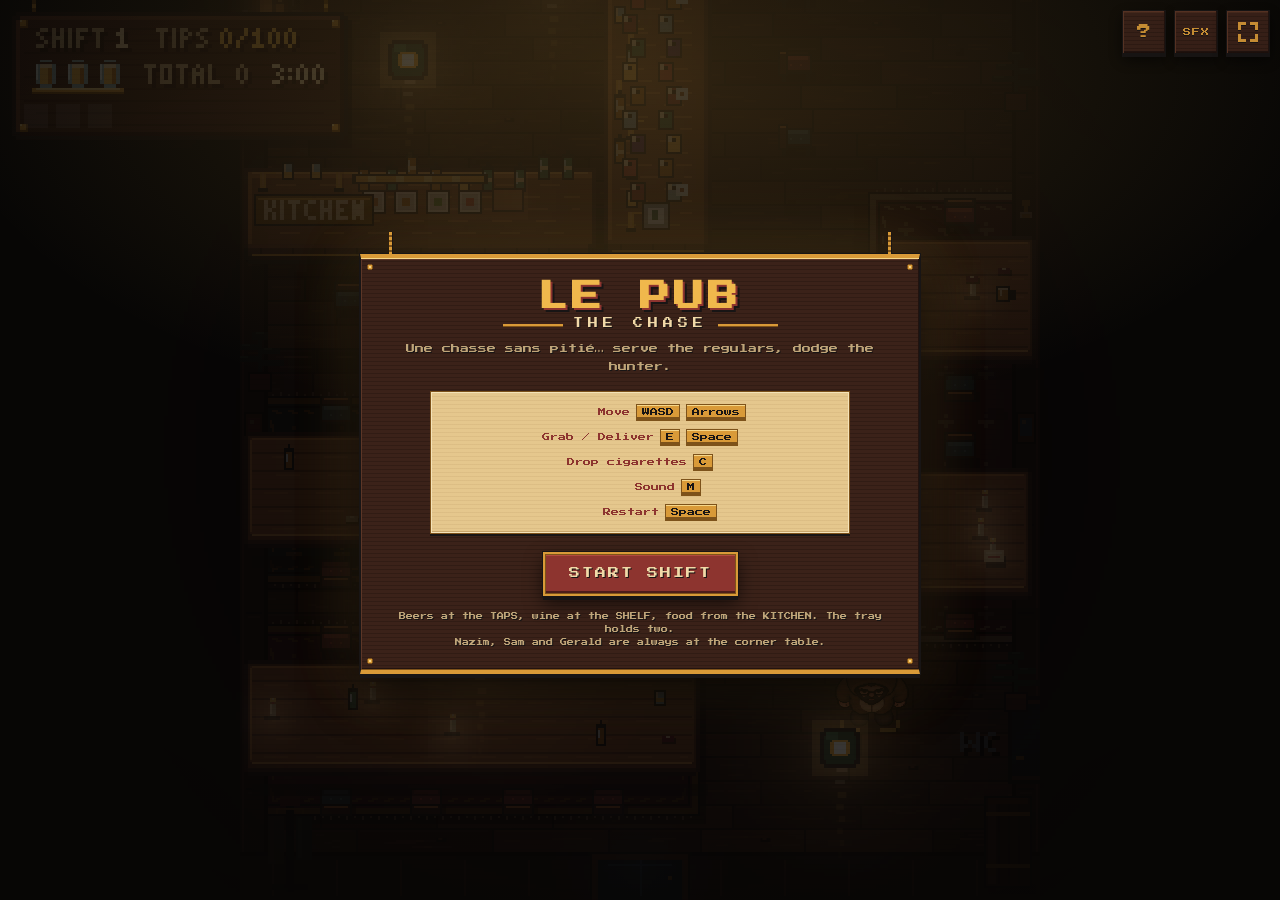
==== commit 03748b76: "Merge main and preserve illustrated gameplay integration" ====
--- a/index.html
+++ b/index.html
@@ -3,9 +3,10 @@
 <head>
 <meta charset="UTF-8">
 <meta name="viewport" content="width=device-width, initial-scale=1, viewport-fit=cover, user-scalable=no">
-<meta name="theme-color" content="#0b0a10">
+<meta name="theme-color" content="#100e0e">
 <meta name="mobile-web-app-capable" content="yes">
 <title>Le Pub: The Chase</title>
+<link rel="icon" type="image/svg+xml" href="assets/favicon.svg">
 <link rel="stylesheet" href="style.css">
 </head>
 <body>
@@ -18,15 +19,17 @@
 
     <!-- Corner controls. Kept quiet until touched/hovered. -->
     <div id="top-bar">
-      <button id="btn-help" type="button" class="chip" aria-label="Help">?</button>
-      <button id="btn-sound" type="button" class="chip sound" aria-label="Mute sound effects" aria-pressed="false">SFX</button>
-      <button id="btn-fullscreen" type="button" class="chip" aria-label="Toggle fullscreen">&#9974;</button>
+      <button id="btn-help" type="button" class="chip board" aria-label="Help">?</button>
+      <button id="btn-sound" type="button" class="chip board sound" aria-label="Mute sound effects" aria-pressed="false">SFX</button>
+      <button id="btn-fullscreen" type="button" class="chip board full" aria-label="Toggle fullscreen"></button>
     </div>
 
     <!-- Start / help overlay. Replaces the old permanent title block. -->
     <div id="overlay" class="overlay">
-      <div class="panel">
+      <div class="panel board riveted">
+        <div class="panel-scroll">
         <h1>LE PUB</h1>
+        <p class="strap">THE CHASE</p>
         <p class="subtitle">Une chasse sans piti&eacute;&hellip; serve the regulars, dodge the hunter.</p>
         <ul class="keys">
           <li><span>Move</span><kbd>WASD</kbd><kbd>Arrows</kbd><em class="touch-only">left stick</em></li>
@@ -36,7 +39,8 @@
           <li><span>Restart</span><kbd>Space</kbd><em class="touch-only">on-screen button</em></li>
         </ul>
         <button id="btn-start" type="button" class="primary">START SHIFT</button>
-        <p class="hint">Nazim, Sam and Gerald are always at the corner table.</p>
+        <p class="hint">Beers at the TAPS, wine at the SHELF, food from the KITCHEN. The tray holds two.<br>Nazim, Sam and Gerald are always at the corner table.</p>
+        </div>
       </div>
     </div>
 
@@ -60,6 +64,7 @@
   <script src="src/dialogue.js"></script>
   <script src="src/regulars.js"></script>
   <script src="src/sound.js"></script>
+  <script src="src/assets.js"></script>
   <script src="game.js"></script>
 </body>
 </html>
--- a/style.css
+++ b/style.css
@@ -1,14 +1,31 @@
 @import url('https://fonts.googleapis.com/css2?family=Press+Start+2P&display=swap');
 
+/* The page shell is built from the same three materials as the in-canvas UI
+   (see the `UI` kit in game.js): walnut boards, brass fittings and parchment,
+   with burgundy leather for anything you press. The hexes here mirror the
+   `PUB`/`UI` palettes so the DOM never looks like a different product from
+   the canvas it frames. Corners stay square: stepped pixels, not rounded
+   cards. */
 :root {
-  --bg: #0b0a10;
-  --bg-2: #16121c;
-  --panel: #1a1622;
-  --ink: #eae4d8;
-  --muted: #9a93a4;
-  --accent: #e8620c;
-  --amber: #e8a13a;
-  --line: #3a3446;
+  --bg: #0b0806;
+  --walnut: #3b2219;
+  --walnut-lit: #5c3626;
+  --walnut-dark: #22130f;
+  --walnut-deep: #17100d;
+  --brass: #d99a38;
+  --brass-lit: #f6d688;
+  --brass-dark: #7d521a;
+  --parchment: #e5c78d;
+  --parchment-lit: #f5e3b9;
+  --parchment-dark: #c8a66c;
+  --leather: #8d342f;
+  --leather-lit: #b34a3f;
+  --leather-dark: #4e1d1a;
+  --ink: #181515;
+  --cream: #f1d9a8;
+  --cream-dim: #bfa579;
+  --amber: #f0b84c;
+  --amber-glow: rgba(240, 184, 76, 0.22);
   --safe-t: env(safe-area-inset-top, 0px);
   --safe-r: env(safe-area-inset-right, 0px);
   --safe-b: env(safe-area-inset-bottom, 0px);
@@ -25,37 +42,39 @@
   overflow: hidden;              /* no document scrolling, ever */
   overscroll-behavior: none;     /* kills pull-to-refresh / rubber-banding */
   background: var(--bg);
-  color: var(--ink);
+  color: var(--cream);
   font-family: 'Press Start 2P', ui-monospace, monospace;
   -webkit-tap-highlight-color: transparent;
   -webkit-text-size-adjust: 100%;
 }
 
 /* The shell owns the viewport. 100dvh with a 100vh fallback for browsers
-   that don't know dynamic viewport units yet. */
+   that don't know dynamic viewport units yet. Whatever space the canvas
+   can't use is painted as the pub's own wainscoting: vertical walnut boards
+   under one warm lamp, so the letterbox reads as more room, not a black bar. */
 #shell {
   position: fixed;
   inset: 0;
   height: 100vh;
   height: 100dvh;
   overflow: hidden;
-  /* Deliberate treatment for whatever viewport space the canvas can't use:
-     a dark room around the room, not a raw black bar. */
-  background:
-    radial-gradient(120% 90% at 50% 42%, #241a2a 0%, #120e18 55%, var(--bg) 100%);
-}
-
-/* Vignette + faint scanline haze over the letterbox area. Purely decorative
-   and pointer-transparent so it never eats input. */
+  background:
+    radial-gradient(60% 45% at 50% 0%, var(--amber-glow) 0%, rgba(240, 184, 76, 0) 100%),
+    repeating-linear-gradient(90deg,
+      var(--walnut-deep) 0 1px, #201410 1px 12px, #1a110d 12px 22px, var(--walnut-deep) 22px 23px),
+    var(--bg);
+}
+
+/* Grain and a vignette over the boards. Purely decorative and
+   pointer-transparent so it never eats input. */
 #shell::after {
   content: '';
   position: absolute;
   inset: 0;
   pointer-events: none;
   background:
-    repeating-linear-gradient(to bottom, rgba(0,0,0,0.14) 0 2px, rgba(0,0,0,0) 2px 4px),
-    radial-gradient(130% 100% at 50% 50%, rgba(0,0,0,0) 45%, rgba(0,0,0,0.55) 100%);
-  opacity: 0.5;
+    repeating-linear-gradient(0deg, rgba(0, 0, 0, 0.05) 0 1px, rgba(0, 0, 0, 0) 1px 5px),
+    radial-gradient(120% 100% at 50% 50%, rgba(0, 0, 0, 0) 40%, rgba(0, 0, 0, 0.7) 100%);
 }
 
 #stage {
@@ -66,30 +85,72 @@
   justify-content: center;
 }
 
+/* The canvas sits in a brass-and-walnut picture frame: crisp rings, no blur
+   until the final drop shadow onto the boards behind it. */
 canvas#game {
   display: block;
-  background: #0d0a12;
+  background: #100e0e;
   image-rendering: pixelated;
   image-rendering: -moz-crisp-edges;
   image-rendering: crisp-edges;
   /* JS sets width/height in CSS px to an exact integer multiple of the
      internal resolution — never a non-proportional stretch. */
-  box-shadow: 0 0 0 1px #000, 0 18px 48px rgba(0, 0, 0, 0.7);
+  box-shadow:
+    0 0 0 1px var(--ink),
+    0 0 0 3px var(--brass-dark),
+    0 0 0 4px var(--brass),
+    0 0 0 5px var(--brass-dark),
+    0 0 0 9px var(--walnut),
+    0 0 0 10px var(--walnut-lit),
+    0 0 0 11px var(--ink),
+    0 22px 48px rgba(0, 0, 0, 0.82);
   touch-action: none;            /* the canvas is a game surface, not a page */
   user-select: none;
   -webkit-user-select: none;
 }
 
+/* ---- Shared materials ------------------------------------------------ */
+/* A walnut board with a lit top bevel, dark bottom bevel, faint grain and an
+   ink outline. Used by the chips, the start panel and the touch action. */
+.board {
+  color: var(--cream);
+  background:
+    repeating-linear-gradient(0deg, rgba(12, 6, 4, 0.22) 0 1px, rgba(0, 0, 0, 0) 1px 4px),
+    linear-gradient(180deg, var(--walnut-lit) 0 2px, var(--walnut) 2px calc(100% - 2px), var(--walnut-dark) calc(100% - 2px) 100%);
+  border: 1px solid var(--ink);
+  box-shadow:
+    inset 1px 0 0 var(--walnut-lit),
+    inset -1px 0 0 var(--walnut-dark),
+    0 3px 0 var(--ink),
+    0 6px 14px rgba(0, 0, 0, 0.6);
+}
+
+/* Brass rivets in the four corners of a board, drawn as backgrounds so no
+   extra markup is needed. Layer this on top of `.board`'s own backgrounds via
+   the `--rivet` inset variable. */
+.riveted {
+  --rivet: 7px;
+  background-image:
+    radial-gradient(circle at var(--rivet) var(--rivet), var(--brass-lit) 0 1px, var(--brass) 1px 2.5px, var(--brass-dark) 2.5px 3.5px, rgba(0, 0, 0, 0) 3.5px),
+    radial-gradient(circle at calc(100% - var(--rivet)) var(--rivet), var(--brass-lit) 0 1px, var(--brass) 1px 2.5px, var(--brass-dark) 2.5px 3.5px, rgba(0, 0, 0, 0) 3.5px),
+    radial-gradient(circle at var(--rivet) calc(100% - var(--rivet)), var(--brass-lit) 0 1px, var(--brass) 1px 2.5px, var(--brass-dark) 2.5px 3.5px, rgba(0, 0, 0, 0) 3.5px),
+    radial-gradient(circle at calc(100% - var(--rivet)) calc(100% - var(--rivet)), var(--brass-lit) 0 1px, var(--brass) 1px 2.5px, var(--brass-dark) 2.5px 3.5px, rgba(0, 0, 0, 0) 3.5px),
+    repeating-linear-gradient(0deg, rgba(12, 6, 4, 0.22) 0 1px, rgba(0, 0, 0, 0) 1px 4px),
+    linear-gradient(180deg, var(--walnut-lit) 0 2px, var(--walnut) 2px calc(100% - 2px), var(--walnut-dark) calc(100% - 2px) 100%);
+}
+
 /* ---- Corner chips --------------------------------------------------- */
 #top-bar {
   position: absolute;
-  top: calc(8px + var(--safe-t));
-  right: calc(8px + var(--safe-r));
+  top: calc(10px + var(--safe-t));
+  right: calc(10px + var(--safe-r));
   display: flex;
   gap: 8px;
-  z-index: 30;
-}
-
+  z-index: 45;   /* above the start overlay, so sound/fullscreen work while paused */
+}
+
+/* Small brass-lettered walnut plaques. Quiet at rest, lit like a lamp caught
+   them on hover/focus. */
 .chip {
   position: relative;
   width: 44px;
@@ -98,36 +159,65 @@
   min-height: 44px;
   display: grid;
   place-items: center;
+  padding: 0;
   font-family: inherit;
-  font-size: 12px;
-  color: var(--muted);
-  background: rgba(18, 14, 24, 0.55);
-  border: 1px solid var(--line);
-  border-radius: 8px;
+  font-size: 14px;
+  line-height: 1;
+  color: var(--brass);
+  text-shadow: 0 1px 0 var(--ink);
   cursor: pointer;
-  opacity: 0.45;
-  transition: opacity 0.15s ease, color 0.15s ease, border-color 0.15s ease;
+  opacity: 0.9;
+  transition: opacity 0.15s ease, color 0.15s ease, box-shadow 0.15s ease;
   touch-action: manipulation;
 }
 .chip:hover,
 .chip:focus-visible,
-.chip.active { opacity: 1; color: var(--ink); border-color: var(--amber); outline: none; }
+.chip.active {
+  opacity: 1;
+  color: var(--brass-lit);
+  outline: none;
+  box-shadow:
+    inset 1px 0 0 var(--walnut-lit),
+    inset -1px 0 0 var(--walnut-dark),
+    0 0 0 1px var(--brass-dark),
+    0 3px 0 var(--ink),
+    0 0 16px var(--amber-glow);
+}
+.chip:active { transform: translateY(2px); box-shadow: inset 1px 0 0 var(--walnut-lit), 0 1px 0 var(--ink); }
 
 .chip.sound {
-  font-size: 7px;
+  font-size: 8px;
   letter-spacing: 1px;
 }
-.chip.sound.muted { color: #b96363; border-color: #734348; }
+
+/* Fullscreen: four brass corner brackets, drawn rather than typed so it
+   doesn't depend on which glyph the platform font happens to have. */
+.chip.full::before {
+  content: '';
+  width: 20px;
+  height: 20px;
+  --bar: linear-gradient(currentColor, currentColor);
+  background:
+    var(--bar) 0 0 / 8px 3px, var(--bar) 0 0 / 3px 8px,
+    var(--bar) 100% 0 / 8px 3px, var(--bar) 100% 0 / 3px 8px,
+    var(--bar) 0 100% / 8px 3px, var(--bar) 0 100% / 3px 8px,
+    var(--bar) 100% 100% / 8px 3px, var(--bar) 100% 100% / 3px 8px;
+  background-repeat: no-repeat;
+  filter: drop-shadow(0 1px 0 var(--ink));
+}
+.chip.sound.muted { color: #c7584a; }
 .chip.sound.muted::after {
   content: '';
   position: absolute;
-  width: 29px;
-  height: 1px;
+  width: 30px;
+  height: 2px;
   background: currentColor;
+  box-shadow: 0 1px 0 var(--ink);
   transform: rotate(-36deg);
 }
 
 /* ---- Start / help overlay ------------------------------------------- */
+/* The room goes dark and one lamp stays on over the sign. */
 .overlay {
   position: absolute;
   inset: 0;
@@ -135,46 +225,107 @@
   display: grid;
   place-items: center;
   padding: calc(12px + var(--safe-t)) calc(12px + var(--safe-r)) calc(12px + var(--safe-b)) calc(12px + var(--safe-l));
-  background: rgba(8, 6, 12, 0.78);
-  backdrop-filter: blur(2px);
+  background:
+    radial-gradient(55% 40% at 50% 8%, rgba(240, 184, 76, 0.16) 0%, rgba(240, 184, 76, 0) 100%),
+    rgba(8, 5, 4, 0.8);
   overflow: auto;
 }
 .overlay.hidden, .hidden { display: none !important; }
 
+/* The start panel is a hanging pub sign: walnut board, brass rails top and
+   bottom, rivets in the corners, two chains up to the lamp. */
 .panel {
+  --rivet: 9px;
+  position: relative;
   width: min(560px, 100%);
-  max-height: 100%;
+  margin-top: 28px;             /* room for the chains above the board */
+  text-align: center;
+  border-top: 4px solid var(--brass);
+  border-bottom: 4px solid var(--brass);
+  box-shadow:
+    inset 0 1px 0 var(--brass-lit),
+    inset 0 -1px 0 var(--brass-dark),
+    inset 1px 0 0 var(--walnut-lit),
+    inset -1px 0 0 var(--walnut-dark),
+    0 0 0 1px var(--ink),
+    0 4px 0 var(--ink),
+    0 18px 44px rgba(0, 0, 0, 0.8),
+    0 0 60px var(--amber-glow);
+}
+/* Chains. */
+.panel::before,
+.panel::after {
+  content: '';
+  position: absolute;
+  top: -26px;
+  width: 3px;
+  height: 22px;
+  background: repeating-linear-gradient(180deg, var(--brass) 0 3px, var(--brass-dark) 3px 5px);
+  box-shadow: 1px 0 0 var(--ink);
+}
+.panel::before { left: 28px; }
+.panel::after { right: 28px; }
+
+/* The board itself never clips (the chains hang outside it); the content
+   scrolls inside when a short viewport can't fit the whole sign. */
+.panel-scroll {
+  max-height: calc(100vh - 100px);
+  max-height: calc(100dvh - 100px);
   overflow: auto;
-  text-align: center;
-  padding: 20px 18px;
-  background: linear-gradient(180deg, #1d1726 0%, #14101c 100%);
-  border: 1px solid var(--line);
-  border-radius: 10px;
-  box-shadow: 0 16px 40px rgba(0,0,0,0.6);
+  padding: 24px 20px 20px;
 }
 
 .panel h1 {
-  margin: 0 0 10px;
-  font-size: clamp(16px, 5vw, 26px);
-  color: var(--accent);
-  letter-spacing: 3px;
-  text-shadow: 3px 3px 0 #000;
+  margin: 0 0 6px;
+  font-size: clamp(18px, 6vw, 30px);
+  color: var(--amber);
+  letter-spacing: 4px;
+  text-shadow: 2px 2px 0 var(--leather), 4px 4px 0 var(--ink);
+}
+
+.strap {
+  margin: 0 0 12px;
+  font-size: clamp(7px, 2.4vw, 10px);
+  letter-spacing: 5px;
+  color: var(--cream);
+  text-shadow: 1px 1px 0 var(--ink);
+}
+/* Brass rule either side of the strap. */
+.strap::before,
+.strap::after {
+  content: '';
+  display: inline-block;
+  vertical-align: middle;
+  width: clamp(24px, 10vw, 60px);
+  height: 2px;
+  margin: 0 10px;
+  background: var(--brass);
+  box-shadow: 0 1px 0 var(--brass-dark);
 }
 
 .subtitle {
   margin: 0 0 16px;
   font-size: clamp(7px, 2.2vw, 9px);
-  line-height: 1.8;
-  color: var(--muted);
-}
-
+  line-height: 1.9;
+  color: var(--cream-dim);
+  text-shadow: 1px 1px 0 var(--ink);
+}
+
+/* The controls are a parchment menu card pinned to the sign. */
 .keys {
   list-style: none;
-  margin: 0 0 18px;
-  padding: 0;
+  margin: 0 auto 18px;
+  padding: 12px 10px;
+  width: min(100%, 420px);
   display: grid;
   gap: 8px;
   font-size: clamp(6px, 2vw, 8px);
+  color: var(--ink);
+  background:
+    repeating-linear-gradient(0deg, rgba(120, 80, 30, 0.08) 0 1px, rgba(0, 0, 0, 0) 1px 4px),
+    linear-gradient(180deg, var(--parchment-lit) 0 1px, var(--parchment) 1px calc(100% - 2px), var(--parchment-dark) calc(100% - 2px) 100%);
+  border: 1px solid var(--brass-dark);
+  box-shadow: inset 0 0 0 1px var(--parchment-lit), 0 2px 0 var(--ink);
 }
 .keys li {
   display: flex;
@@ -182,43 +333,63 @@
   gap: 6px;
   align-items: center;
   justify-content: center;
-  color: var(--muted);
-}
-.keys span { min-width: 96px; text-align: right; color: var(--ink); }
-.keys em { font-style: normal; color: var(--amber); }
-
+  color: var(--ink);
+}
+.keys span { min-width: 96px; text-align: right; color: var(--leather); }
+.keys em { font-style: normal; color: var(--brass-dark); }
+
+/* Keycaps are brass. */
 kbd {
-  background: var(--panel);
-  border: 1px solid #444;
-  border-bottom-width: 2px;
-  border-radius: 3px;
-  padding: 3px 5px;
   font-family: inherit;
   font-size: inherit;
   color: var(--ink);
-}
-
+  background: linear-gradient(180deg, var(--brass-lit) 0 1px, var(--brass) 1px calc(100% - 2px), var(--brass-dark) calc(100% - 2px) 100%);
+  border: 1px solid var(--brass-dark);
+  border-bottom-width: 2px;
+  padding: 3px 5px;
+}
+
+/* Anything you press is burgundy leather with a brass rim. */
 .primary {
   font-family: inherit;
   font-size: clamp(8px, 2.6vw, 11px);
   letter-spacing: 2px;
-  color: #14100a;
-  background: linear-gradient(180deg, var(--amber) 0%, #c97f1e 100%);
-  border: 1px solid #7a4c10;
-  border-radius: 6px;
-  padding: 14px 22px;
+  color: var(--cream);
+  text-shadow: 1px 1px 0 var(--ink);
+  background: linear-gradient(180deg, var(--leather-lit) 0 2px, var(--leather) 2px calc(100% - 3px), var(--leather-dark) calc(100% - 3px) 100%);
+  border: 2px solid var(--brass);
+  padding: 14px 24px;
   min-height: 44px;
   cursor: pointer;
-  box-shadow: 0 3px 0 #6a3f0c;
+  box-shadow:
+    0 0 0 1px var(--ink),
+    inset 0 0 0 1px var(--brass-dark),
+    0 4px 0 var(--ink),
+    0 8px 18px rgba(0, 0, 0, 0.6);
   touch-action: manipulation;
-}
-.primary:active { transform: translateY(2px); box-shadow: 0 1px 0 #6a3f0c; }
+  transition: box-shadow 0.1s ease;
+}
+.primary:hover,
+.primary:focus-visible {
+  outline: none;
+  border-color: var(--brass-lit);
+  box-shadow:
+    0 0 0 1px var(--ink),
+    inset 0 0 0 1px var(--brass-dark),
+    0 4px 0 var(--ink),
+    0 0 18px var(--amber-glow);
+}
+.primary:active {
+  transform: translateY(3px);
+  box-shadow: 0 0 0 1px var(--ink), inset 0 0 0 1px var(--brass-dark), 0 1px 0 var(--ink);
+}
 
 .hint {
   margin: 14px 0 0;
   font-size: clamp(6px, 1.9vw, 7px);
   line-height: 1.9;
-  color: #6f6879;
+  color: var(--cream-dim);
+  text-shadow: 1px 1px 0 var(--ink);
 }
 
 /* ---- Caught-screen restart ------------------------------------------ */
@@ -239,6 +410,7 @@
   touch-action: none;
 }
 
+/* The stick is a beer mat: parchment ring on a walnut disc, brass rim. */
 .stick {
   position: absolute;
   left: calc(18px + var(--safe-l));
@@ -246,15 +418,21 @@
   width: 120px;
   height: 120px;
   border-radius: 50%;
-  border: 2px solid rgba(232, 161, 58, 0.28);
-  background: radial-gradient(circle at 50% 50%, rgba(30,24,40,0.5) 0%, rgba(18,14,24,0.28) 70%, rgba(18,14,24,0.06) 100%);
+  border: 3px solid var(--brass-dark);
+  background:
+    radial-gradient(circle at 50% 50%,
+      var(--walnut) 0 38%, var(--ink) 38% 40%, var(--parchment-dark) 40% 44%,
+      var(--parchment) 44% 50%, var(--parchment-dark) 50% 52%, var(--ink) 52% 54%,
+      var(--walnut-dark) 54% 100%);
+  box-shadow: 0 0 0 1px var(--ink), inset 0 0 0 2px var(--brass), 0 4px 10px rgba(0, 0, 0, 0.6);
   pointer-events: auto;
   touch-action: none;
-  opacity: 0.5;
+  opacity: 0.6;
   transition: opacity 0.15s ease;
 }
-.stick.active { opacity: 0.95; }
-
+.stick.active { opacity: 0.96; }
+
+/* The knob is a brass tap handle cap. */
 .stick-knob {
   position: absolute;
   left: 50%;
@@ -263,11 +441,13 @@
   height: 52px;
   margin: -26px 0 0 -26px;
   border-radius: 50%;
-  background: rgba(232, 161, 58, 0.35);
-  border: 2px solid rgba(232, 161, 58, 0.65);
+  background: radial-gradient(circle at 40% 35%, var(--brass-lit) 0 18%, var(--brass) 18% 70%, var(--brass-dark) 70% 100%);
+  border: 2px solid var(--ink);
+  box-shadow: 0 3px 0 var(--brass-dark), 0 5px 8px rgba(0, 0, 0, 0.5);
   will-change: transform;
 }
 
+/* The action button is a big leather-and-brass pub bell. */
 .action {
   position: absolute;
   right: calc(20px + var(--safe-r));
@@ -276,17 +456,23 @@
   height: 88px;
   border-radius: 50%;
   font-family: inherit;
-  font-size: 16px;
-  color: #14100a;
-  background: radial-gradient(circle at 50% 40%, rgba(232,161,58,0.85) 0%, rgba(190,116,26,0.8) 100%);
-  border: 2px solid rgba(122, 76, 16, 0.9);
+  font-size: 18px;
+  color: var(--cream);
+  text-shadow: 1px 1px 0 var(--ink);
+  background: radial-gradient(circle at 42% 36%, var(--leather-lit) 0 30%, var(--leather) 30% 78%, var(--leather-dark) 78% 100%);
+  border: 3px solid var(--brass);
+  box-shadow: 0 0 0 1px var(--ink), inset 0 0 0 2px var(--brass-dark), 0 5px 0 var(--ink), 0 8px 14px rgba(0, 0, 0, 0.6);
   pointer-events: auto;
   touch-action: none;
   cursor: pointer;
-  opacity: 0.55;
-  transition: opacity 0.12s ease, transform 0.08s ease;
-}
-.action.active { opacity: 1; transform: scale(0.94); }
+  opacity: 0.68;
+  transition: opacity 0.12s ease, transform 0.08s ease, box-shadow 0.08s ease;
+}
+.action.active {
+  opacity: 1;
+  transform: translateY(4px);
+  box-shadow: 0 0 0 1px var(--ink), inset 0 0 0 2px var(--brass-dark), 0 1px 0 var(--ink), 0 0 18px var(--amber-glow);
+}
 
 /* Smaller and set apart from the main action button — a secondary, rarer
    button rather than a second thing to reach for on every delivery. */
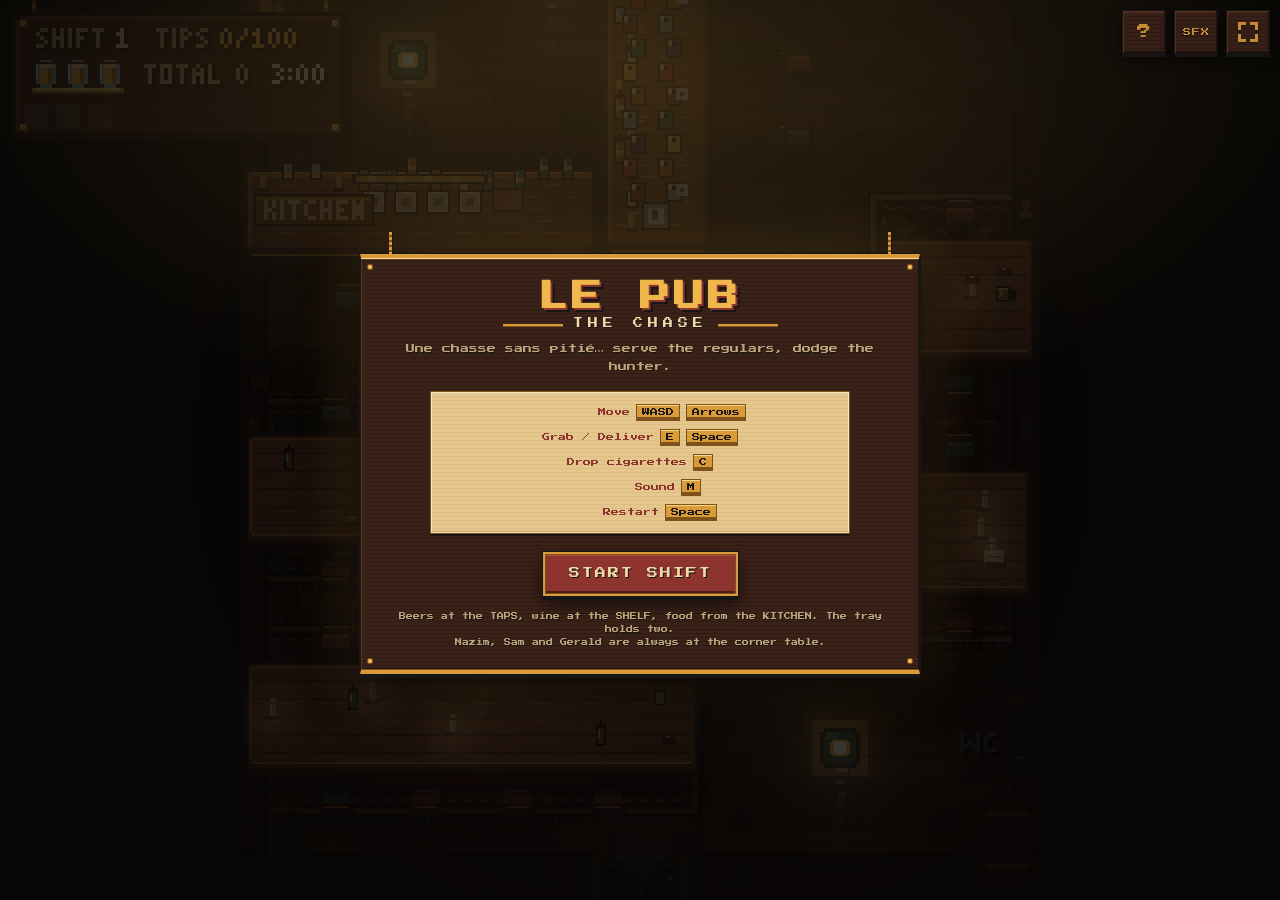
==== commit 6014ac3d: "feat: upgrade Alex graphics and add macebell workouts" ====
--- a/index.html
+++ b/index.html
@@ -65,6 +65,7 @@
   <script src="src/regulars.js"></script>
   <script src="src/sound.js"></script>
   <script src="src/assets.js"></script>
+  <script src="src/character-art.js"></script>
   <script src="game.js"></script>
 </body>
 </html>
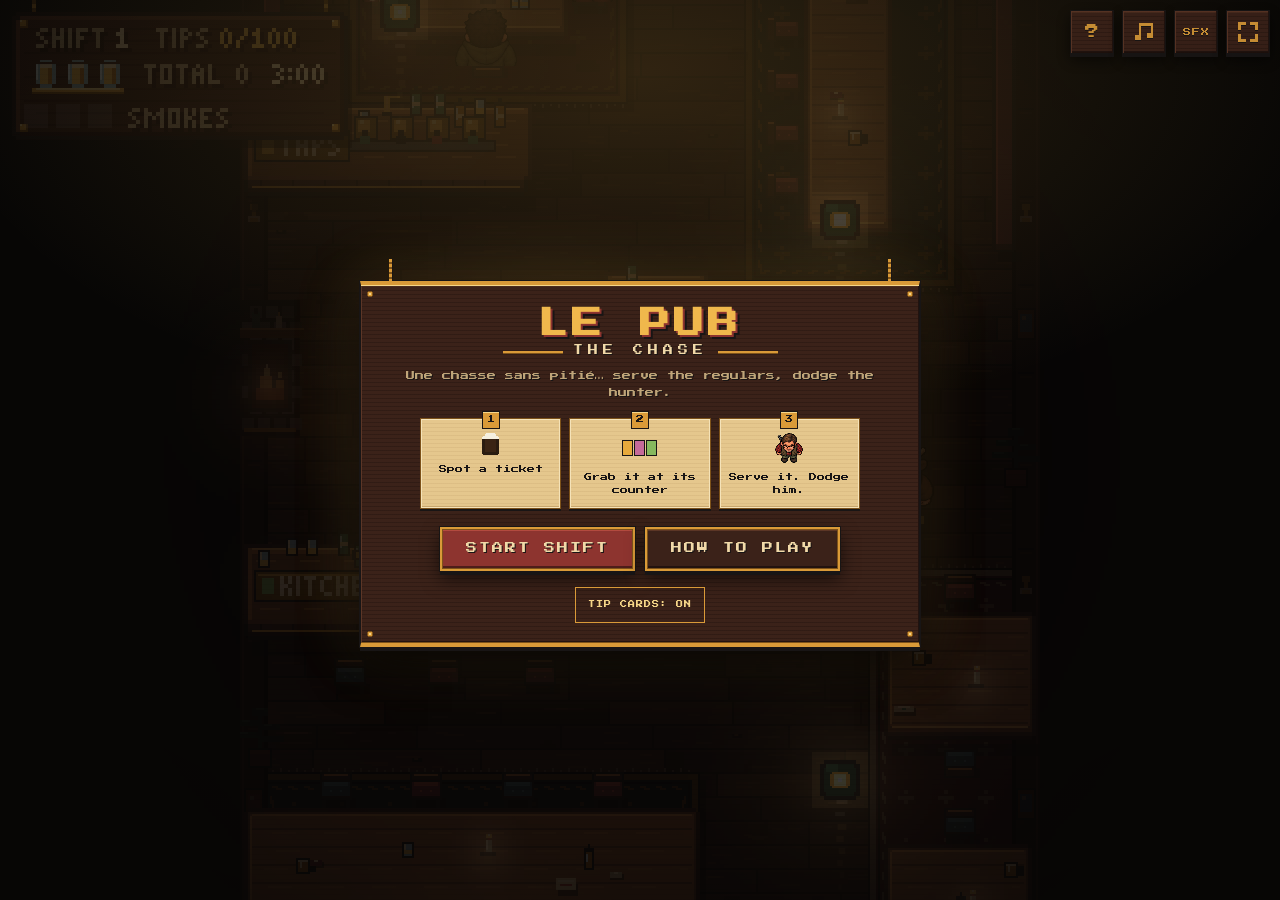
==== commit db2ce6dc: "Community release polish: readable UI, self-teaching game, split codebase Gameplay and UI - Seated p" ====
--- a/index.html
+++ b/index.html
@@ -20,26 +20,188 @@
     <!-- Corner controls. Kept quiet until touched/hovered. -->
     <div id="top-bar">
       <button id="btn-help" type="button" class="chip board" aria-label="Help">?</button>
+      <button id="btn-music" type="button" class="chip board music" aria-label="Turn music off" aria-pressed="false"></button>
       <button id="btn-sound" type="button" class="chip board sound" aria-label="Mute sound effects" aria-pressed="false">SFX</button>
       <button id="btn-fullscreen" type="button" class="chip board full" aria-label="Toggle fullscreen"></button>
     </div>
 
-    <!-- Start / help overlay. Replaces the old permanent title block. -->
+    <!-- Start / pause panel, with the House Rules booklet folded inside it.
+         Illustrations are the game's own sprites, drawn by src/game/rules.js. -->
     <div id="overlay" class="overlay">
       <div class="panel board riveted">
         <div class="panel-scroll">
         <h1>LE PUB</h1>
         <p class="strap">THE CHASE</p>
         <p class="subtitle">Une chasse sans piti&eacute;&hellip; serve the regulars, dodge the hunter.</p>
-        <ul class="keys">
-          <li><span>Move</span><kbd>WASD</kbd><kbd>Arrows</kbd><em class="touch-only">left stick</em></li>
-          <li><span>Grab / Deliver</span><kbd>E</kbd><kbd>Space</kbd><em class="touch-only">right button</em></li>
-          <li><span>Drop cigarettes</span><kbd>C</kbd><em class="touch-only">left button</em></li>
-          <li><span>Sound</span><kbd>M</kbd><em class="touch-only">SFX button</em></li>
-          <li><span>Restart</span><kbd>Space</kbd><em class="touch-only">on-screen button</em></li>
-        </ul>
-        <button id="btn-start" type="button" class="primary">START SHIFT</button>
-        <p class="hint">Beers at the TAPS, wine at the SHELF, food from the KITCHEN. The tray holds two.<br>Nazim, Sam and Gerald are always at the corner table.</p>
+
+        <ol class="loop" aria-label="The job in three steps">
+          <li><canvas class="art" data-icon="beer-dark" width="1" height="1" aria-hidden="true"></canvas><span>Spot a ticket</span></li>
+          <li><span class="swatches" aria-hidden="true"><i class="st-taps"></i><i class="st-shelf"></i><i class="st-hatch"></i></span><span>Grab it at its counter</span></li>
+          <li><canvas class="art" data-sprite="hunter" data-anim="gun.down" width="1" height="1" aria-hidden="true"></canvas><span>Serve it. Dodge him.</span></li>
+        </ol>
+
+        <div class="panel-actions">
+          <button id="btn-start" type="button" class="primary">START SHIFT</button>
+          <button id="btn-rules" type="button" class="primary quiet" aria-expanded="false" aria-controls="rules">HOW TO PLAY</button>
+        </div>
+
+        <section id="rules" class="rules" hidden aria-label="House rules">
+          <h2 class="rules-title">HOUSE RULES</h2>
+          <div class="rules-tabs" role="tablist" aria-label="Chapters">
+            <button type="button" role="tab" data-page="0">JOB</button>
+            <button type="button" role="tab" data-page="1">BAR</button>
+            <button type="button" role="tab" data-page="2">HUNTER</button>
+            <button type="button" role="tab" data-page="3">PERKS</button>
+            <button type="button" role="tab" data-page="4">BOOTH</button>
+            <button type="button" role="tab" data-page="5">CHAOS</button>
+            <button type="button" role="tab" data-page="6">SHIFTS</button>
+            <button type="button" role="tab" data-page="7">KEYS</button>
+          </div>
+
+          <div class="rules-card">
+            <article class="rule-page" role="tabpanel">
+              <h3>THE JOB</h3>
+              <div class="rule">
+                <div class="mock-ticket" aria-hidden="true"><span class="patience"><b style="width:70%"></b></span><canvas class="art" data-icon="beer-blond" width="1" height="1"></canvas><i class="corner st-taps"></i></div>
+                <p>A ticket over someone's head is an order. The bar on top is their <em>patience</em>: green, amber, then red.</p>
+              </div>
+              <div class="rule">
+                <div class="mock-float" aria-hidden="true"><span class="good">+18</span><span class="gold">+5 CLUTCH</span><span class="bad">-15</span></div>
+                <p>Fresher means bigger tips: <em>10 to 20</em>. A save in the red pays a <em>clutch</em> bonus. Let a ticket run out and it costs you 15.</p>
+              </div>
+              <div class="rule">
+                <div class="mock-hud" aria-hidden="true"><span>SHIFT 1</span><span class="gold">TIPS 60/100</span></div>
+                <p>Every shift has a <em>tips target</em>. Make it before closing time.</p>
+              </div>
+            </article>
+
+            <article class="rule-page" role="tabpanel" hidden>
+              <h3>THE BAR</h3>
+              <div class="rule">
+                <div class="mock-stations" aria-hidden="true">
+                  <span><i class="st-taps"></i>TAPS</span><span><i class="st-shelf"></i>SHELF</span><span><i class="st-hatch"></i>KITCHEN</span>
+                </div>
+                <p>Beer and water at the <em>taps</em>. Wine and cocktails at the <em>shelf</em>. Food at the <em>kitchen</em>. A ticket's coloured corner tells you which.</p>
+              </div>
+              <div class="rule">
+                <div class="mock-badge" aria-hidden="true"><span class="plaque"><i class="st-taps"></i>TAPS</span><b>3</b></div>
+                <p>The number on a counter is how many orders are waiting there. The <em>ringed</em> counter has the oldest one: go there next.</p>
+              </div>
+              <div class="rule">
+                <div class="mock-prompt" aria-hidden="true"><kbd>E</kbd><span>GRAB</span></div>
+                <p>Stand at the counter and press the button to <em>grab</em>. Walk it over and press again to <em>serve</em>. The prompt by your head says which.</p>
+              </div>
+              <div class="rule">
+                <div class="mock-tray" aria-hidden="true"><canvas class="art" data-icon="wine" width="1" height="1"></canvas><canvas class="art" data-icon="food" width="1" height="1"></canvas></div>
+                <p>The tray holds <em>two</em>. A full one slows you down, but landing both without getting caught pays a <em>double</em> bonus.</p>
+              </div>
+            </article>
+
+            <article class="rule-page" role="tabpanel" hidden>
+              <h3>THE HUNTER</h3>
+              <div class="rule">
+                <canvas class="art big" data-sprite="hunter" data-anim="gun.right" width="1" height="1" aria-hidden="true"></canvas>
+                <p>He walks in a little after opening and prowls. He only sees <em>what's in front of him</em>, or hears you right behind him.</p>
+              </div>
+              <div class="rule">
+                <div class="mock-alert" aria-hidden="true">!</div>
+                <p>A <em>!</em> means he's seen you and he's coming. A red glow at the screen edge means he's close; an arrow shows where.</p>
+              </div>
+              <div class="rule">
+                <div class="mock-pints" aria-hidden="true"><i class="full"></i><i class="full"></i><i></i></div>
+                <p>Each catch costs one of your <em>three pints</em>. Keep clear for a few seconds and they refill. Lose all three and it's over.</p>
+              </div>
+              <div class="rule">
+                <canvas class="art big" data-sprite="hunter" data-anim="drink.down" width="1" height="1" aria-hidden="true"></canvas>
+                <p>He orders pints too (red ticket). Serve him and he <em>sits down to drink</em> it. Good tip, and a breather for you.</p>
+              </div>
+            </article>
+
+            <article class="rule-page" role="tabpanel" hidden>
+              <h3>PERKS</h3>
+              <div class="rule">
+                <canvas class="art big glow" data-sprite="doe" data-anim="idle.down" width="1" height="1" aria-hidden="true"></canvas>
+                <p>About two drink deliveries in five earn you a <em>Jameson</em>: 10 seconds where he can't touch you. He runs, and bumping him bounces him off.</p>
+              </div>
+              <div class="rule">
+                <div class="mock-pack" aria-hidden="true"><i></i><i></i><i class="empty"></i></div>
+                <p>Every 5 deliveries you pocket a <em>pack of smokes</em> (up to 3). Drop one in his path and he steps outside for a cigarette.</p>
+              </div>
+            </article>
+
+            <article class="rule-page" role="tabpanel" hidden>
+              <h3>THE BOOTH</h3>
+              <div class="rule">
+                <div class="trio" aria-hidden="true">
+                  <canvas class="art" data-sprite="sam" data-anim="idle.down" width="1" height="1"></canvas>
+                  <canvas class="art" data-sprite="nazim" data-anim="idle.down" width="1" height="1"></canvas>
+                  <canvas class="art" data-sprite="gerald" data-anim="idle.down" width="1" height="1"></canvas>
+                </div>
+                <p><em>Sam, Nazim and Gerald</em> own the corner booth all night. Amber tickets are theirs. Gerald is the least patient man in the building.</p>
+              </div>
+              <div class="rule">
+                <canvas class="art big" data-sprite="nazim" data-anim="slump.down" width="1" height="1" aria-hidden="true"></canvas>
+                <p>Every drink moves <em>Nazim</em> along, sober to gone. Drunk Nazim tips double but knocks pints over, and spills slow everyone down. Once he's gone, a <em>water</em> sobers him up.</p>
+              </div>
+              <div class="rule">
+                <div class="mock-round" aria-hidden="true">+25</div>
+                <p>Now and then they call <em>a round</em>: serve all three within 20 seconds for a bonus.</p>
+              </div>
+            </article>
+
+            <article class="rule-page" role="tabpanel" hidden>
+              <h3>CHAOS</h3>
+              <div class="rule">
+                <div class="mock-bar wc" aria-hidden="true"><b></b><span>TO THE WC 42S</span></div>
+                <p>Three Jamesons fill the <em>bladder</em>. You then have 60 seconds to reach the <em>WC</em> (bottom right). Miss it: -20 tips and a puddle the busboy has to mop.</p>
+              </div>
+              <div class="rule">
+                <canvas class="art big" data-sprite="alex" data-anim="split.down" width="1" height="1" aria-hidden="true"></canvas>
+                <p><em>Alex</em> drops by to do the splits. An amber outline warns you first, then he blocks that spot for a few seconds.</p>
+              </div>
+              <div class="rule">
+                <canvas class="art big" data-sprite="waiter" data-anim="idle.down" width="1" height="1" aria-hidden="true"></canvas>
+                <p><em>Jay</em> the waiter wipes down the bar, and the pub has a ghost. Both are harmless. Probably.</p>
+              </div>
+            </article>
+
+            <article class="rule-page" role="tabpanel" hidden>
+              <h3>SHIFTS</h3>
+              <div class="rule">
+                <div class="mock-hud" aria-hidden="true"><span>TOTAL 240</span><span class="bad">0:12</span></div>
+                <p>The first five shifts last <em>3 minutes</em>. The last 15 seconds are <em>last call</em>: no new customers, and patience drains faster.</p>
+              </div>
+              <div class="rule">
+                <div class="mock-round" aria-hidden="true">2</div>
+                <p>Every shift is busier and the hunter sharper. From shift 6 there's no clock: just the target. How far can you go?</p>
+              </div>
+            </article>
+
+            <article class="rule-page" role="tabpanel" hidden>
+              <h3>CONTROLS</h3>
+              <table class="controls">
+                <thead><tr><th></th><th>KEYS</th><th>TOUCH</th><th>PAD</th></tr></thead>
+                <tbody>
+                  <tr><th>Move</th><td><kbd>WASD</kbd> <kbd>&larr;&uarr;&darr;&rarr;</kbd></td><td>Left stick</td><td>Stick / d-pad</td></tr>
+                  <tr><th>Grab / serve</th><td><kbd>E</kbd> <kbd>Space</kbd></td><td><b class="bell">E</b></td><td><kbd>A</kbd></td></tr>
+                  <tr><th>Drop smokes</th><td><kbd>C</kbd></td><td><b class="bell small">C</b></td><td><kbd>X</kbd></td></tr>
+                  <tr><th>Pause</th><td><kbd>Esc</kbd></td><td><kbd>?</kbd></td><td><kbd>Start</kbd></td></tr>
+                  <tr><th>Sound / music</th><td><kbd>M</kbd> <kbd>N</kbd></td><td>Top chips</td><td></td></tr>
+                </tbody>
+              </table>
+            </article>
+          </div>
+
+          <div class="rules-nav">
+            <button id="rules-prev" type="button" class="step" aria-label="Previous page">&lt;</button>
+            <span id="rules-count" aria-live="polite">1 / 8</span>
+            <button id="rules-next" type="button" class="step" aria-label="Next page">&gt;</button>
+          </div>
+        </section>
+
+        <div class="settings">
+          <button id="btn-hints" type="button" class="toggle" aria-pressed="true">TIP CARDS: ON</button>
+        </div>
         </div>
       </div>
     </div>
@@ -48,6 +210,15 @@
     <div id="caught-actions" class="hidden">
       <button id="btn-restart" type="button" class="primary">RESTART</button>
     </div>
+
+    <!-- Touch devices sign the tips ledger through a real text field, so the
+         phone's own keyboard can come up. Keyboards type straight into the canvas. -->
+    <form id="name-entry" class="hidden" autocomplete="off">
+      <input id="name-field" type="text" maxlength="12" autocapitalize="characters" autocorrect="off"
+             spellcheck="false" enterkeyhint="done" placeholder="YOUR NAME" aria-label="Your name for the tips ledger">
+      <button id="btn-name-save" type="submit" class="primary">SIGN</button>
+      <button id="btn-name-skip" type="button" class="primary quiet">SKIP</button>
+    </form>
 
     <!-- Touch controls, only shown on touch-capable devices. -->
     <div id="touch" class="hidden">
@@ -57,15 +228,56 @@
     </div>
   </div>
 
-  <script src="src/pixelfont.js"></script>
-  <script src="src/scenery.js"></script>
-  <script src="src/sprites.js"></script>
-  <script src="src/dialogue-content.js"></script>
-  <script src="src/dialogue.js"></script>
-  <script src="src/regulars.js"></script>
-  <script src="src/sound.js"></script>
-  <script src="src/assets.js"></script>
-  <script src="src/character-art.js"></script>
-  <script src="game.js"></script>
+  <script src="src/engine/pixelfont.js"></script>
+  <script src="src/art/scenery.js"></script>
+  <script src="src/art/sprites.js"></script>
+  <script src="src/content/dialogue-content.js"></script>
+  <script src="src/engine/dialogue.js"></script>
+  <script src="src/content/regulars.js"></script>
+  <script src="src/engine/sound.js"></script>
+  <script src="src/engine/ambience.js"></script>
+  <script src="src/engine/assets.js"></script>
+  <script src="src/art/character-art.js"></script>
+  <script src="src/game/viewport.js"></script>
+  <script src="src/game/world.js"></script>
+  <script src="src/game/render/sprite-cache.js"></script>
+  <script src="src/game/collision.js"></script>
+  <script src="src/game/pathfinding.js"></script>
+  <script src="src/game/entities.js"></script>
+  <script src="src/game/player-status.js"></script>
+  <script src="src/game/shifts.js"></script>
+  <script src="src/game/customers.js"></script>
+  <script src="src/game/spills.js"></script>
+  <script src="src/game/visitors/ghost.js"></script>
+  <script src="src/game/visitors/waiter.js"></script>
+  <script src="src/game/visitors/busboy.js"></script>
+  <script src="src/game/visitors/alex.js"></script>
+  <script src="src/game/regulars.js"></script>
+  <script src="src/game/dialogue-triggers.js"></script>
+  <script src="src/game/round.js"></script>
+  <script src="src/game/highscores.js"></script>
+  <script src="src/game/reset.js"></script>
+  <script src="src/game/serving.js"></script>
+  <script src="src/game/input.js"></script>
+  <script src="src/game/shell.js"></script>
+  <script src="src/game/touch.js"></script>
+  <script src="src/game/gamepad.js"></script>
+  <script src="src/game/hints.js"></script>
+  <script src="src/game/rules.js"></script>
+  <script src="src/game/hunter.js"></script>
+  <script src="src/game/update.js"></script>
+  <script src="src/game/render/room.js"></script>
+  <script src="src/game/render/lighting.js"></script>
+  <script src="src/game/render/furniture.js"></script>
+  <script src="src/game/render/atmosphere.js"></script>
+  <script src="src/game/render/entities.js"></script>
+  <script src="src/game/render/ui-kit.js"></script>
+  <script src="src/game/render/bubbles.js"></script>
+  <script src="src/game/render/hud.js"></script>
+  <script src="src/game/render/guidance.js"></script>
+  <script src="src/game/render/overlays.js"></script>
+  <script src="src/game/render/render.js"></script>
+  <script src="src/game/main.js"></script>
+  <script src="src/game/debug.js"></script>
 </body>
 </html>
--- a/style.css
+++ b/style.css
@@ -1,7 +1,7 @@
 @import url('https://fonts.googleapis.com/css2?family=Press+Start+2P&display=swap');
 
 /* The page shell is built from the same three materials as the in-canvas UI
-   (see the `UI` kit in game.js): walnut boards, brass fittings and parchment,
+   (see the `UI` kit in src/game/render/ui-kit.js): walnut boards, brass fittings and parchment,
    with burgundy leather for anything you press. The hexes here mirror the
    `PUB`/`UI` palettes so the DOM never looks like a different product from
    the canvas it frames. Corners stay square: stepped pixels, not rounded
@@ -205,8 +205,25 @@
   background-repeat: no-repeat;
   filter: drop-shadow(0 1px 0 var(--ink));
 }
-.chip.sound.muted { color: #c7584a; }
-.chip.sound.muted::after {
+/* Music: a beamed pair of eighth notes, drawn in brass like the brackets. */
+.chip.music::before {
+  content: '';
+  width: 18px;
+  height: 18px;
+  --bar: linear-gradient(currentColor, currentColor);
+  background:
+    var(--bar) 4px 0 / 14px 3px,        /* beam */
+    var(--bar) 4px 0 / 2px 14px,        /* left stem */
+    var(--bar) 16px 0 / 2px 12px,       /* right stem */
+    var(--bar) 0 12px / 6px 5px,        /* left head */
+    var(--bar) 12px 10px / 6px 5px;     /* right head */
+  background-repeat: no-repeat;
+  filter: drop-shadow(0 1px 0 var(--ink));
+}
+.chip.sound.muted,
+.chip.music.muted { color: #c7584a; }
+.chip.sound.muted::after,
+.chip.music.muted::after {
   content: '';
   position: absolute;
   width: 30px;
@@ -311,33 +328,6 @@
   text-shadow: 1px 1px 0 var(--ink);
 }
 
-/* The controls are a parchment menu card pinned to the sign. */
-.keys {
-  list-style: none;
-  margin: 0 auto 18px;
-  padding: 12px 10px;
-  width: min(100%, 420px);
-  display: grid;
-  gap: 8px;
-  font-size: clamp(6px, 2vw, 8px);
-  color: var(--ink);
-  background:
-    repeating-linear-gradient(0deg, rgba(120, 80, 30, 0.08) 0 1px, rgba(0, 0, 0, 0) 1px 4px),
-    linear-gradient(180deg, var(--parchment-lit) 0 1px, var(--parchment) 1px calc(100% - 2px), var(--parchment-dark) calc(100% - 2px) 100%);
-  border: 1px solid var(--brass-dark);
-  box-shadow: inset 0 0 0 1px var(--parchment-lit), 0 2px 0 var(--ink);
-}
-.keys li {
-  display: flex;
-  flex-wrap: wrap;
-  gap: 6px;
-  align-items: center;
-  justify-content: center;
-  color: var(--ink);
-}
-.keys span { min-width: 96px; text-align: right; color: var(--leather); }
-.keys em { font-style: normal; color: var(--brass-dark); }
-
 /* Keycaps are brass. */
 kbd {
   font-family: inherit;
@@ -379,17 +369,272 @@
     0 4px 0 var(--ink),
     0 0 18px var(--amber-glow);
 }
+.primary:disabled { cursor: progress; opacity: 0.7; filter: saturate(0.6); }
 .primary:active {
   transform: translateY(3px);
   box-shadow: 0 0 0 1px var(--ink), inset 0 0 0 1px var(--brass-dark), 0 1px 0 var(--ink);
 }
 
-.hint {
-  margin: 14px 0 0;
-  font-size: clamp(6px, 1.9vw, 7px);
-  line-height: 1.9;
+/* ---- The job in three steps, on the front of the sign ------------------ */
+.loop {
+  list-style: none;
+  margin: 0 auto 18px;
+  padding: 0;
+  width: min(100%, 440px);
+  display: grid;
+  grid-template-columns: repeat(3, 1fr);
+  gap: 8px;
+  counter-reset: step;
+}
+.loop li {
+  position: relative;
+  display: grid;
+  justify-items: center;
+  align-content: start;
+  gap: 8px;
+  padding: 14px 6px 10px;
+  font-size: clamp(6px, 1.9vw, 8px);
+  line-height: 1.7;
+  color: var(--ink);
+  counter-increment: step;
+}
+.loop li::before {
+  content: counter(step);
+  position: absolute;
+  top: -7px;
+  left: 50%;
+  transform: translateX(-50%);
+  width: 16px;
+  height: 16px;
+  display: grid;
+  place-items: center;
+  font-size: 8px;
+  color: var(--ink);
+  background: var(--brass);
+  box-shadow: 0 0 0 1px var(--ink), inset 0 1px 0 var(--brass-lit);
+  z-index: 1;
+}
+.loop li,
+.rules-card {
+  background:
+    repeating-linear-gradient(0deg, rgba(120, 80, 30, 0.08) 0 1px, rgba(0, 0, 0, 0) 1px 4px),
+    linear-gradient(180deg, var(--parchment-lit) 0 1px, var(--parchment) 1px calc(100% - 2px), var(--parchment-dark) calc(100% - 2px) 100%);
+  border: 1px solid var(--brass-dark);
+  box-shadow: inset 0 0 0 1px var(--parchment-lit), 0 2px 0 var(--ink);
+}
+.loop .art { height: 30px; }
+
+/* Station colours: the same three as BAR_STATIONS in src/game/world.js. */
+.st-taps { --st: #e6a93c; }
+.st-shelf { --st: #c56a9a; }
+.st-hatch { --st: #86b85e; }
+.swatches { display: flex; gap: 3px; height: 30px; align-items: center; }
+.swatches i,
+.mock-stations i,
+.mock-badge i {
+  display: inline-block;
+  width: 9px;
+  height: 14px;
+  background: var(--st);
+  box-shadow: 0 0 0 1px var(--ink);
+}
+
+/* Art canvases: pixel icons stay crisp, painted atlases stay smooth. */
+canvas.art { display: block; height: 40px; width: auto; }
+canvas.art.pixel { image-rendering: pixelated; height: 22px; }
+canvas.art.big { height: 64px; }
+canvas.art.glow { filter: drop-shadow(0 0 6px #f0b84c) drop-shadow(0 0 2px #f6d688); }
+
+.panel-actions {
+  display: flex;
+  flex-wrap: wrap;
+  gap: 10px;
+  justify-content: center;
+}
+.primary.quiet {
+  background: linear-gradient(180deg, var(--walnut-lit) 0 2px, var(--walnut) 2px calc(100% - 3px), var(--walnut-dark) calc(100% - 3px) 100%);
+}
+
+/* ---- House rules booklet ------------------------------------------------ */
+.rules { margin: 20px auto 0; width: min(100%, 480px); text-align: left; }
+.rules[hidden] { display: none; }
+.rules-title {
+  margin: 0 0 10px;
+  text-align: center;
+  font-size: clamp(9px, 2.8vw, 12px);
+  letter-spacing: 3px;
+  color: var(--amber);
+  text-shadow: 2px 2px 0 var(--ink);
+}
+.rules-tabs {
+  display: flex;
+  flex-wrap: wrap;
+  justify-content: center;
+  gap: 4px;
+  margin-bottom: -1px;          /* tabs sit on the card's top edge */
+}
+.rules-tabs button {
+  font-family: inherit;
+  font-size: clamp(6px, 1.8vw, 7px);
+  letter-spacing: 1px;
+  padding: 8px 7px 7px;
+  min-height: 30px;
   color: var(--cream-dim);
-  text-shadow: 1px 1px 0 var(--ink);
+  background: var(--walnut-dark);
+  border: 1px solid var(--brass-dark);
+  border-bottom: none;
+  cursor: pointer;
+  touch-action: manipulation;
+}
+.rules-tabs button:hover,
+.rules-tabs button:focus-visible { color: var(--brass-lit); outline: none; }
+.rules-tabs button.active {
+  color: var(--ink);
+  background: var(--parchment-lit);
+  border-color: var(--brass);
+  position: relative;
+  z-index: 1;
+}
+.rules-card {
+  position: relative;
+  padding: 16px 14px 12px;
+  min-height: 260px;
+  color: var(--ink);
+  touch-action: pan-y;
+}
+.rule-page h3 {
+  margin: 0 0 12px;
+  font-size: clamp(8px, 2.4vw, 10px);
+  letter-spacing: 2px;
+  color: var(--leather);
+}
+.rule-page[hidden] { display: none; }
+.rule {
+  display: grid;
+  grid-template-columns: 76px 1fr;
+  gap: 12px;
+  align-items: center;
+  padding: 8px 0;
+  border-top: 1px dashed rgba(125, 82, 26, 0.35);
+}
+.rule:first-of-type { border-top: none; padding-top: 0; }
+.rule > :first-child { justify-self: center; }
+.rule p {
+  margin: 0;
+  font-size: clamp(6px, 1.9vw, 8px);
+  line-height: 1.85;
+}
+.rule em { font-style: normal; color: var(--leather); }
+
+/* Little mock-ups of real UI, so the page shows what to look for. */
+.mock-ticket {
+  position: relative;
+  padding: 7px 5px 4px;
+  background: var(--parchment-lit);
+  box-shadow: 0 0 0 2px var(--brass-dark), 0 0 0 3px var(--ink);
+}
+.mock-ticket .patience {
+  position: absolute; left: -1px; right: -1px; top: -6px; height: 4px;
+  background: var(--walnut-dark); box-shadow: 0 0 0 1px var(--ink);
+}
+.mock-ticket .patience b { display: block; height: 100%; background: #6cc04a; animation: patience 4s linear infinite; }
+@keyframes patience {
+  0% { width: 100%; background: #6cc04a; }
+  55% { background: #6cc04a; }
+  60% { background: #e0b43c; }
+  82% { background: #e0b43c; }
+  85% { background: #d0493a; }
+  100% { width: 4%; background: #d0493a; }
+}
+.mock-ticket .corner {
+  position: absolute; right: 0; top: 0; width: 7px; height: 7px;
+  background: linear-gradient(225deg, var(--st) 0 50%, transparent 50%);
+}
+.mock-float { display: grid; gap: 4px; font-size: 8px; text-shadow: 1px 1px 0 var(--ink); }
+.mock-float .good { color: #3ddc61; }
+.gold { color: var(--amber); }
+.bad { color: #d0493a; }
+.mock-hud,
+.mock-bar {
+  display: grid; gap: 4px; padding: 6px 7px;
+  font-size: 7px; color: var(--cream);
+  background: var(--walnut); box-shadow: 0 0 0 1px var(--brass-dark), 0 0 0 2px var(--ink);
+}
+.mock-bar b { display: block; width: 60px; height: 4px; background: #9fd0dc; box-shadow: 0 0 0 1px var(--ink); animation: blink 0.7s steps(2) infinite; }
+.mock-bar span { font-size: 6px; color: #9fd0dc; }
+@keyframes blink { 50% { background: #7a2c2c; } }
+.mock-stations { display: grid; gap: 4px; }
+.mock-stations span,
+.mock-badge .plaque {
+  display: inline-flex; gap: 4px; align-items: center;
+  padding: 3px 5px; font-size: 6px; color: var(--cream);
+  background: var(--brass-dark); box-shadow: 0 0 0 1px var(--ink);
+}
+.mock-stations i,
+.mock-badge i { width: 5px; height: 8px; }
+.mock-badge { display: inline-flex; align-items: center; gap: 2px; padding: 3px; box-shadow: 0 0 0 1px #e6a93c; animation: ring 1.2s ease-in-out infinite alternate; }
+.mock-badge b { font-size: 7px; font-weight: normal; padding: 2px 3px; color: var(--ink); background: #e6a93c; box-shadow: 0 0 0 1px var(--ink); }
+@keyframes ring { from { box-shadow: 0 0 0 1px rgba(230, 169, 60, 0.2); } to { box-shadow: 0 0 0 1px #e6a93c; } }
+.mock-prompt { display: inline-flex; gap: 5px; align-items: center; font-size: 8px; color: var(--cream); background: var(--walnut-dark); padding: 5px 6px; box-shadow: 0 0 0 1px var(--ink); }
+.mock-tray { display: flex; gap: 6px; }
+.mock-alert {
+  width: 26px; height: 30px; display: grid; place-items: center;
+  font-size: 18px; color: #d0493a; background: var(--parchment-lit);
+  box-shadow: 0 0 0 2px #d0493a, 0 0 0 3px var(--ink);
+}
+.mock-pints { display: flex; gap: 5px; }
+.mock-pints i {
+  width: 12px; height: 18px; display: block;
+  background: linear-gradient(180deg, transparent 0 100%);
+  box-shadow: inset 0 0 0 2px #cfe3e6, 0 0 0 1px var(--ink);
+}
+.mock-pints i.full { background: linear-gradient(180deg, #f1d9a8 0 3px, #f0b84c 3px 100%); }
+.mock-pack { display: flex; gap: 4px; }
+.mock-pack i { width: 12px; height: 14px; background: linear-gradient(180deg, #c0392b 0 4px, #e8e4d8 4px 100%); box-shadow: 0 0 0 1px var(--ink); }
+.mock-pack i.empty { background: rgba(0, 0, 0, 0.12); box-shadow: 0 0 0 1px rgba(0, 0, 0, 0.25); }
+.mock-round {
+  min-width: 40px; padding: 8px 6px; text-align: center;
+  font-size: 12px; color: var(--amber); text-shadow: 1px 1px 0 var(--ink);
+  background: var(--walnut); box-shadow: 0 0 0 2px var(--brass), 0 0 0 3px var(--ink);
+}
+.trio { display: flex; gap: 0; }
+.trio .art { height: 44px; margin: 0 -4px; }
+
+.controls { width: 100%; border-collapse: collapse; font-size: clamp(6px, 1.7vw, 7px); line-height: 1.6; }
+.controls th, .controls td { padding: 6px 3px; text-align: left; vertical-align: middle; border-top: 1px dashed rgba(125, 82, 26, 0.35); }
+.controls thead th { border-top: none; color: var(--leather); }
+.controls tbody th { color: var(--leather); font-weight: normal; }
+.controls kbd { padding: 2px 3px; font-size: 6px; }
+.bell {
+  display: inline-grid; place-items: center; width: 16px; height: 16px; border-radius: 50%;
+  font-size: 7px; font-weight: normal; color: var(--cream);
+  background: var(--leather); box-shadow: 0 0 0 1px var(--brass), 0 0 0 2px var(--ink);
+}
+.bell.small { background: var(--walnut-lit); }
+
+.rules-nav {
+  display: flex; align-items: center; justify-content: center; gap: 14px;
+  margin-top: 10px; font-size: 8px; color: var(--cream-dim);
+}
+.step {
+  font-family: inherit; font-size: 12px; min-width: 44px; min-height: 36px;
+  color: var(--brass); background: var(--walnut-dark);
+  border: 1px solid var(--brass-dark); cursor: pointer; touch-action: manipulation;
+}
+.step:hover, .step:focus-visible { color: var(--brass-lit); border-color: var(--brass); outline: none; }
+
+.settings { margin-top: 16px; display: flex; justify-content: center; }
+.toggle {
+  font-family: inherit; font-size: clamp(6px, 1.9vw, 7px); letter-spacing: 1px;
+  padding: 9px 12px; min-height: 36px;
+  color: var(--cream-dim); background: transparent;
+  border: 1px dashed var(--brass-dark); cursor: pointer; touch-action: manipulation;
+}
+.toggle[aria-pressed="true"] { color: var(--brass-lit); border-style: solid; border-color: var(--brass); }
+.toggle:focus-visible { outline: 1px solid var(--brass-lit); }
+
+@media (prefers-reduced-motion: reduce) {
+  .mock-ticket .patience b, .mock-badge, .mock-bar b { animation: none; }
 }
 
 /* ---- Caught-screen restart ------------------------------------------ */
@@ -400,6 +645,38 @@
   bottom: calc(18px + var(--safe-b));
   z-index: 35;
 }
+
+/* ---- Touch name entry: a parchment field between leather buttons ------ */
+#name-entry {
+  position: absolute;
+  left: 50%;
+  transform: translateX(-50%);
+  bottom: calc(18px + var(--safe-b));
+  z-index: 35;
+  display: flex;
+  gap: 8px;
+  align-items: stretch;
+  width: min(92vw, 420px);
+}
+#name-entry.hidden { display: none; }
+#name-field {
+  flex: 1;
+  min-width: 0;
+  min-height: 44px;
+  padding: 0 10px;
+  font-family: inherit;
+  font-size: 16px;               /* 16px keeps iOS from zooming into the field */
+  text-transform: uppercase;
+  color: var(--ink);
+  background: linear-gradient(180deg, var(--parchment-lit) 0 2px, var(--parchment) 2px calc(100% - 2px), var(--parchment-dark) calc(100% - 2px) 100%);
+  border: 2px solid var(--brass);
+  border-radius: 0;
+  box-shadow: 0 0 0 1px var(--ink), 0 4px 0 var(--ink);
+  outline: none;
+}
+#name-field:focus-visible { border-color: var(--brass-lit); }
+#name-field::placeholder { color: var(--parchment-dark); }
+#name-entry .primary { padding: 0 12px; }
 
 /* ---- Touch controls -------------------------------------------------- */
 #touch {
@@ -468,6 +745,18 @@
   opacity: 0.68;
   transition: opacity 0.12s ease, transform 0.08s ease, box-shadow 0.08s ease;
 }
+/* Lit when pressing it would grab or serve something (render/guidance.js). */
+.action.ready:not(.drop) {
+  opacity: 1;
+  animation: action-ready 0.9s ease-in-out infinite alternate;
+}
+@keyframes action-ready {
+  from { box-shadow: 0 0 0 1px var(--ink), inset 0 0 0 2px var(--brass-dark), 0 4px 0 var(--ink), 0 0 6px var(--amber-glow); }
+  to   { box-shadow: 0 0 0 1px var(--ink), inset 0 0 0 2px var(--brass-lit), 0 4px 0 var(--ink), 0 0 26px rgba(240, 184, 76, 0.6); }
+}
+/* The caught screen has its own buttons; the stick and bell step aside. */
+body.caught #touch { display: none; }
+
 .action.active {
   opacity: 1;
   transform: translateY(4px);
@@ -492,4 +781,5 @@
 
 @media (prefers-reduced-motion: reduce) {
   .primary, .action, .chip, .stick { transition: none; }
-}
+  .action.ready:not(.drop) { animation: none; }
+}
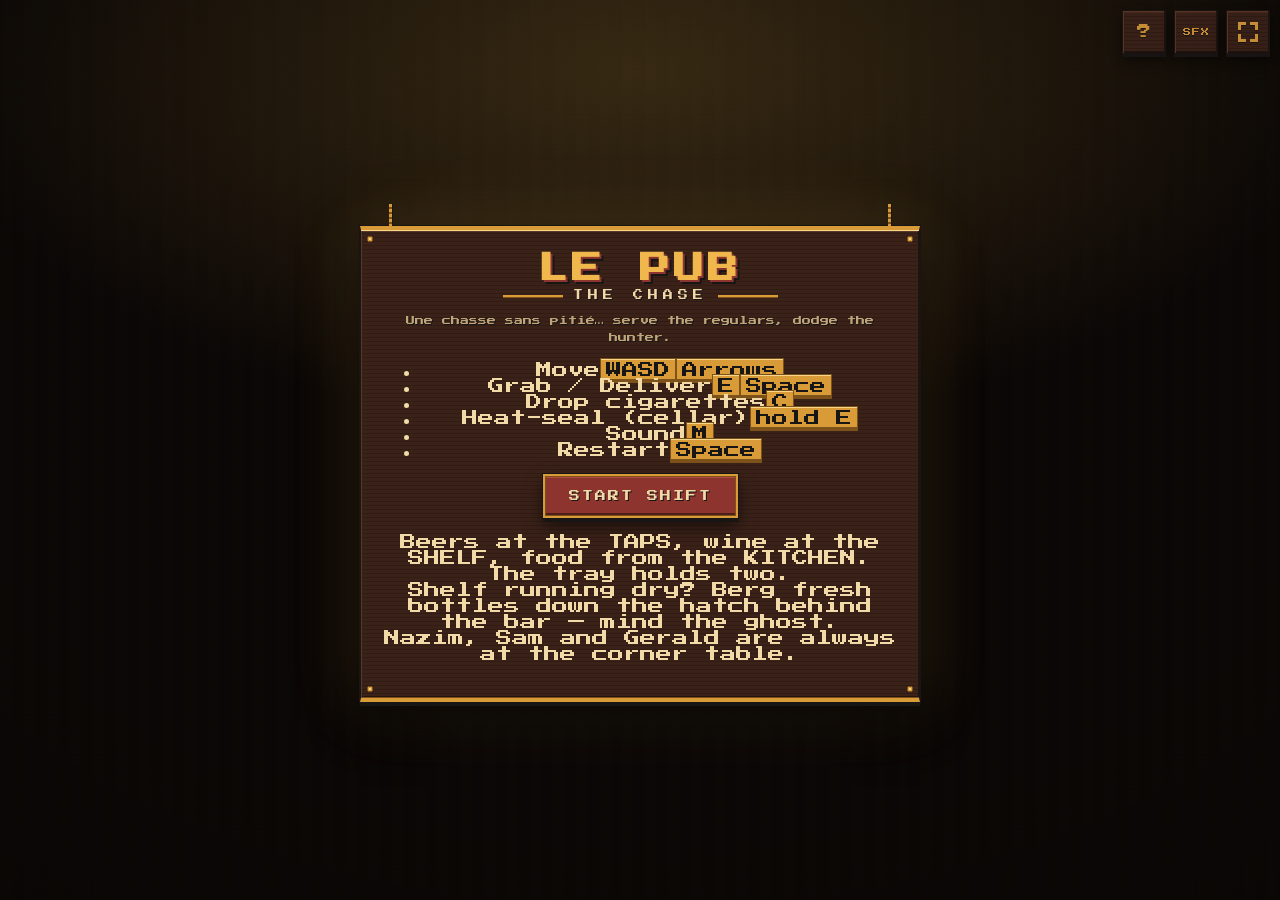
==== commit 679e39f1: "Added secret level in the basement" ====
--- a/index.html
+++ b/index.html
@@ -20,188 +20,27 @@
     <!-- Corner controls. Kept quiet until touched/hovered. -->
     <div id="top-bar">
       <button id="btn-help" type="button" class="chip board" aria-label="Help">?</button>
-      <button id="btn-music" type="button" class="chip board music" aria-label="Turn music off" aria-pressed="false"></button>
       <button id="btn-sound" type="button" class="chip board sound" aria-label="Mute sound effects" aria-pressed="false">SFX</button>
       <button id="btn-fullscreen" type="button" class="chip board full" aria-label="Toggle fullscreen"></button>
     </div>
 
-    <!-- Start / pause panel, with the House Rules booklet folded inside it.
-         Illustrations are the game's own sprites, drawn by src/game/rules.js. -->
+    <!-- Start / help overlay. Replaces the old permanent title block. -->
     <div id="overlay" class="overlay">
       <div class="panel board riveted">
         <div class="panel-scroll">
         <h1>LE PUB</h1>
         <p class="strap">THE CHASE</p>
         <p class="subtitle">Une chasse sans piti&eacute;&hellip; serve the regulars, dodge the hunter.</p>
-
-        <ol class="loop" aria-label="The job in three steps">
-          <li><canvas class="art" data-icon="beer-dark" width="1" height="1" aria-hidden="true"></canvas><span>Spot a ticket</span></li>
-          <li><span class="swatches" aria-hidden="true"><i class="st-taps"></i><i class="st-shelf"></i><i class="st-hatch"></i></span><span>Grab it at its counter</span></li>
-          <li><canvas class="art" data-sprite="hunter" data-anim="gun.down" width="1" height="1" aria-hidden="true"></canvas><span>Serve it. Dodge him.</span></li>
-        </ol>
-
-        <div class="panel-actions">
-          <button id="btn-start" type="button" class="primary">START SHIFT</button>
-          <button id="btn-rules" type="button" class="primary quiet" aria-expanded="false" aria-controls="rules">HOW TO PLAY</button>
-        </div>
-
-        <section id="rules" class="rules" hidden aria-label="House rules">
-          <h2 class="rules-title">HOUSE RULES</h2>
-          <div class="rules-tabs" role="tablist" aria-label="Chapters">
-            <button type="button" role="tab" data-page="0">JOB</button>
-            <button type="button" role="tab" data-page="1">BAR</button>
-            <button type="button" role="tab" data-page="2">HUNTER</button>
-            <button type="button" role="tab" data-page="3">PERKS</button>
-            <button type="button" role="tab" data-page="4">BOOTH</button>
-            <button type="button" role="tab" data-page="5">CHAOS</button>
-            <button type="button" role="tab" data-page="6">SHIFTS</button>
-            <button type="button" role="tab" data-page="7">KEYS</button>
-          </div>
-
-          <div class="rules-card">
-            <article class="rule-page" role="tabpanel">
-              <h3>THE JOB</h3>
-              <div class="rule">
-                <div class="mock-ticket" aria-hidden="true"><span class="patience"><b style="width:70%"></b></span><canvas class="art" data-icon="beer-blond" width="1" height="1"></canvas><i class="corner st-taps"></i></div>
-                <p>A ticket over someone's head is an order. The bar on top is their <em>patience</em>: green, amber, then red.</p>
-              </div>
-              <div class="rule">
-                <div class="mock-float" aria-hidden="true"><span class="good">+18</span><span class="gold">+5 CLUTCH</span><span class="bad">-15</span></div>
-                <p>Fresher means bigger tips: <em>10 to 20</em>. A save in the red pays a <em>clutch</em> bonus. Let a ticket run out and it costs you 15.</p>
-              </div>
-              <div class="rule">
-                <div class="mock-hud" aria-hidden="true"><span>SHIFT 1</span><span class="gold">TIPS 60/100</span></div>
-                <p>Every shift has a <em>tips target</em>. Make it before closing time.</p>
-              </div>
-            </article>
-
-            <article class="rule-page" role="tabpanel" hidden>
-              <h3>THE BAR</h3>
-              <div class="rule">
-                <div class="mock-stations" aria-hidden="true">
-                  <span><i class="st-taps"></i>TAPS</span><span><i class="st-shelf"></i>SHELF</span><span><i class="st-hatch"></i>KITCHEN</span>
-                </div>
-                <p>Beer and water at the <em>taps</em>. Wine and cocktails at the <em>shelf</em>. Food at the <em>kitchen</em>. A ticket's coloured corner tells you which.</p>
-              </div>
-              <div class="rule">
-                <div class="mock-badge" aria-hidden="true"><span class="plaque"><i class="st-taps"></i>TAPS</span><b>3</b></div>
-                <p>The number on a counter is how many orders are waiting there. The <em>ringed</em> counter has the oldest one: go there next.</p>
-              </div>
-              <div class="rule">
-                <div class="mock-prompt" aria-hidden="true"><kbd>E</kbd><span>GRAB</span></div>
-                <p>Stand at the counter and press the button to <em>grab</em>. Walk it over and press again to <em>serve</em>. The prompt by your head says which.</p>
-              </div>
-              <div class="rule">
-                <div class="mock-tray" aria-hidden="true"><canvas class="art" data-icon="wine" width="1" height="1"></canvas><canvas class="art" data-icon="food" width="1" height="1"></canvas></div>
-                <p>The tray holds <em>two</em>. A full one slows you down, but landing both without getting caught pays a <em>double</em> bonus.</p>
-              </div>
-            </article>
-
-            <article class="rule-page" role="tabpanel" hidden>
-              <h3>THE HUNTER</h3>
-              <div class="rule">
-                <canvas class="art big" data-sprite="hunter" data-anim="gun.right" width="1" height="1" aria-hidden="true"></canvas>
-                <p>He walks in a little after opening and prowls. He only sees <em>what's in front of him</em>, or hears you right behind him.</p>
-              </div>
-              <div class="rule">
-                <div class="mock-alert" aria-hidden="true">!</div>
-                <p>A <em>!</em> means he's seen you and he's coming. A red glow at the screen edge means he's close; an arrow shows where.</p>
-              </div>
-              <div class="rule">
-                <div class="mock-pints" aria-hidden="true"><i class="full"></i><i class="full"></i><i></i></div>
-                <p>Each catch costs one of your <em>three pints</em>. Keep clear for a few seconds and they refill. Lose all three and it's over.</p>
-              </div>
-              <div class="rule">
-                <canvas class="art big" data-sprite="hunter" data-anim="drink.down" width="1" height="1" aria-hidden="true"></canvas>
-                <p>He orders pints too (red ticket). Serve him and he <em>sits down to drink</em> it. Good tip, and a breather for you.</p>
-              </div>
-            </article>
-
-            <article class="rule-page" role="tabpanel" hidden>
-              <h3>PERKS</h3>
-              <div class="rule">
-                <canvas class="art big glow" data-sprite="doe" data-anim="idle.down" width="1" height="1" aria-hidden="true"></canvas>
-                <p>About two drink deliveries in five earn you a <em>Jameson</em>: 10 seconds where he can't touch you. He runs, and bumping him bounces him off.</p>
-              </div>
-              <div class="rule">
-                <div class="mock-pack" aria-hidden="true"><i></i><i></i><i class="empty"></i></div>
-                <p>Every 5 deliveries you pocket a <em>pack of smokes</em> (up to 3). Drop one in his path and he steps outside for a cigarette.</p>
-              </div>
-            </article>
-
-            <article class="rule-page" role="tabpanel" hidden>
-              <h3>THE BOOTH</h3>
-              <div class="rule">
-                <div class="trio" aria-hidden="true">
-                  <canvas class="art" data-sprite="sam" data-anim="idle.down" width="1" height="1"></canvas>
-                  <canvas class="art" data-sprite="nazim" data-anim="idle.down" width="1" height="1"></canvas>
-                  <canvas class="art" data-sprite="gerald" data-anim="idle.down" width="1" height="1"></canvas>
-                </div>
-                <p><em>Sam, Nazim and Gerald</em> own the corner booth all night. Amber tickets are theirs. Gerald is the least patient man in the building.</p>
-              </div>
-              <div class="rule">
-                <canvas class="art big" data-sprite="nazim" data-anim="slump.down" width="1" height="1" aria-hidden="true"></canvas>
-                <p>Every drink moves <em>Nazim</em> along, sober to gone. Drunk Nazim tips double but knocks pints over, and spills slow everyone down. Once he's gone, a <em>water</em> sobers him up.</p>
-              </div>
-              <div class="rule">
-                <div class="mock-round" aria-hidden="true">+25</div>
-                <p>Now and then they call <em>a round</em>: serve all three within 20 seconds for a bonus.</p>
-              </div>
-            </article>
-
-            <article class="rule-page" role="tabpanel" hidden>
-              <h3>CHAOS</h3>
-              <div class="rule">
-                <div class="mock-bar wc" aria-hidden="true"><b></b><span>TO THE WC 42S</span></div>
-                <p>Three Jamesons fill the <em>bladder</em>. You then have 60 seconds to reach the <em>WC</em> (bottom right). Miss it: -20 tips and a puddle the busboy has to mop.</p>
-              </div>
-              <div class="rule">
-                <canvas class="art big" data-sprite="alex" data-anim="split.down" width="1" height="1" aria-hidden="true"></canvas>
-                <p><em>Alex</em> drops by to do the splits. An amber outline warns you first, then he blocks that spot for a few seconds.</p>
-              </div>
-              <div class="rule">
-                <canvas class="art big" data-sprite="waiter" data-anim="idle.down" width="1" height="1" aria-hidden="true"></canvas>
-                <p><em>Jay</em> the waiter wipes down the bar, and the pub has a ghost. Both are harmless. Probably.</p>
-              </div>
-            </article>
-
-            <article class="rule-page" role="tabpanel" hidden>
-              <h3>SHIFTS</h3>
-              <div class="rule">
-                <div class="mock-hud" aria-hidden="true"><span>TOTAL 240</span><span class="bad">0:12</span></div>
-                <p>The first five shifts last <em>3 minutes</em>. The last 15 seconds are <em>last call</em>: no new customers, and patience drains faster.</p>
-              </div>
-              <div class="rule">
-                <div class="mock-round" aria-hidden="true">2</div>
-                <p>Every shift is busier and the hunter sharper. From shift 6 there's no clock: just the target. How far can you go?</p>
-              </div>
-            </article>
-
-            <article class="rule-page" role="tabpanel" hidden>
-              <h3>CONTROLS</h3>
-              <table class="controls">
-                <thead><tr><th></th><th>KEYS</th><th>TOUCH</th><th>PAD</th></tr></thead>
-                <tbody>
-                  <tr><th>Move</th><td><kbd>WASD</kbd> <kbd>&larr;&uarr;&darr;&rarr;</kbd></td><td>Left stick</td><td>Stick / d-pad</td></tr>
-                  <tr><th>Grab / serve</th><td><kbd>E</kbd> <kbd>Space</kbd></td><td><b class="bell">E</b></td><td><kbd>A</kbd></td></tr>
-                  <tr><th>Drop smokes</th><td><kbd>C</kbd></td><td><b class="bell small">C</b></td><td><kbd>X</kbd></td></tr>
-                  <tr><th>Pause</th><td><kbd>Esc</kbd></td><td><kbd>?</kbd></td><td><kbd>Start</kbd></td></tr>
-                  <tr><th>Sound / music</th><td><kbd>M</kbd> <kbd>N</kbd></td><td>Top chips</td><td></td></tr>
-                </tbody>
-              </table>
-            </article>
-          </div>
-
-          <div class="rules-nav">
-            <button id="rules-prev" type="button" class="step" aria-label="Previous page">&lt;</button>
-            <span id="rules-count" aria-live="polite">1 / 8</span>
-            <button id="rules-next" type="button" class="step" aria-label="Next page">&gt;</button>
-          </div>
-        </section>
-
-        <div class="settings">
-          <button id="btn-hints" type="button" class="toggle" aria-pressed="true">TIP CARDS: ON</button>
-        </div>
+        <ul class="keys">
+          <li><span>Move</span><kbd>WASD</kbd><kbd>Arrows</kbd><em class="touch-only">left stick</em></li>
+          <li><span>Grab / Deliver</span><kbd>E</kbd><kbd>Space</kbd><em class="touch-only">right button</em></li>
+          <li><span>Drop cigarettes</span><kbd>C</kbd><em class="touch-only">left button</em></li>
+          <li><span>Heat-seal (cellar)</span><kbd>hold E</kbd><em class="touch-only">hold right button</em></li>
+          <li><span>Sound</span><kbd>M</kbd><em class="touch-only">SFX button</em></li>
+          <li><span>Restart</span><kbd>Space</kbd><em class="touch-only">on-screen button</em></li>
+        </ul>
+        <button id="btn-start" type="button" class="primary">START SHIFT</button>
+        <p class="hint">Beers at the TAPS, wine at the SHELF, food from the KITCHEN. The tray holds two.<br>Shelf running dry? Berg fresh bottles down the hatch behind the bar &mdash; mind the ghost.<br>Nazim, Sam and Gerald are always at the corner table.</p>
         </div>
       </div>
     </div>
@@ -211,15 +50,6 @@
       <button id="btn-restart" type="button" class="primary">RESTART</button>
     </div>
 
-    <!-- Touch devices sign the tips ledger through a real text field, so the
-         phone's own keyboard can come up. Keyboards type straight into the canvas. -->
-    <form id="name-entry" class="hidden" autocomplete="off">
-      <input id="name-field" type="text" maxlength="12" autocapitalize="characters" autocorrect="off"
-             spellcheck="false" enterkeyhint="done" placeholder="YOUR NAME" aria-label="Your name for the tips ledger">
-      <button id="btn-name-save" type="submit" class="primary">SIGN</button>
-      <button id="btn-name-skip" type="button" class="primary quiet">SKIP</button>
-    </form>
-
     <!-- Touch controls, only shown on touch-capable devices. -->
     <div id="touch" class="hidden">
       <div id="stick" class="stick"><div class="stick-knob"></div></div>
@@ -228,56 +58,15 @@
     </div>
   </div>
 
-  <script src="src/engine/pixelfont.js"></script>
-  <script src="src/art/scenery.js"></script>
-  <script src="src/art/sprites.js"></script>
-  <script src="src/content/dialogue-content.js"></script>
-  <script src="src/engine/dialogue.js"></script>
-  <script src="src/content/regulars.js"></script>
-  <script src="src/engine/sound.js"></script>
-  <script src="src/engine/ambience.js"></script>
-  <script src="src/engine/assets.js"></script>
-  <script src="src/art/character-art.js"></script>
-  <script src="src/game/viewport.js"></script>
-  <script src="src/game/world.js"></script>
-  <script src="src/game/render/sprite-cache.js"></script>
-  <script src="src/game/collision.js"></script>
-  <script src="src/game/pathfinding.js"></script>
-  <script src="src/game/entities.js"></script>
-  <script src="src/game/player-status.js"></script>
-  <script src="src/game/shifts.js"></script>
-  <script src="src/game/customers.js"></script>
-  <script src="src/game/spills.js"></script>
-  <script src="src/game/visitors/ghost.js"></script>
-  <script src="src/game/visitors/waiter.js"></script>
-  <script src="src/game/visitors/busboy.js"></script>
-  <script src="src/game/visitors/alex.js"></script>
-  <script src="src/game/regulars.js"></script>
-  <script src="src/game/dialogue-triggers.js"></script>
-  <script src="src/game/round.js"></script>
-  <script src="src/game/highscores.js"></script>
-  <script src="src/game/reset.js"></script>
-  <script src="src/game/serving.js"></script>
-  <script src="src/game/input.js"></script>
-  <script src="src/game/shell.js"></script>
-  <script src="src/game/touch.js"></script>
-  <script src="src/game/gamepad.js"></script>
-  <script src="src/game/hints.js"></script>
-  <script src="src/game/rules.js"></script>
-  <script src="src/game/hunter.js"></script>
-  <script src="src/game/update.js"></script>
-  <script src="src/game/render/room.js"></script>
-  <script src="src/game/render/lighting.js"></script>
-  <script src="src/game/render/furniture.js"></script>
-  <script src="src/game/render/atmosphere.js"></script>
-  <script src="src/game/render/entities.js"></script>
-  <script src="src/game/render/ui-kit.js"></script>
-  <script src="src/game/render/bubbles.js"></script>
-  <script src="src/game/render/hud.js"></script>
-  <script src="src/game/render/guidance.js"></script>
-  <script src="src/game/render/overlays.js"></script>
-  <script src="src/game/render/render.js"></script>
-  <script src="src/game/main.js"></script>
-  <script src="src/game/debug.js"></script>
+  <script src="src/pixelfont.js"></script>
+  <script src="src/scenery.js"></script>
+  <script src="src/sprites.js"></script>
+  <script src="src/dialogue-content.js"></script>
+  <script src="src/dialogue.js"></script>
+  <script src="src/regulars.js"></script>
+  <script src="src/sound.js"></script>
+  <script src="src/assets.js"></script>
+  <script src="src/character-art.js"></script>
+  <script src="game.js"></script>
 </body>
 </html>
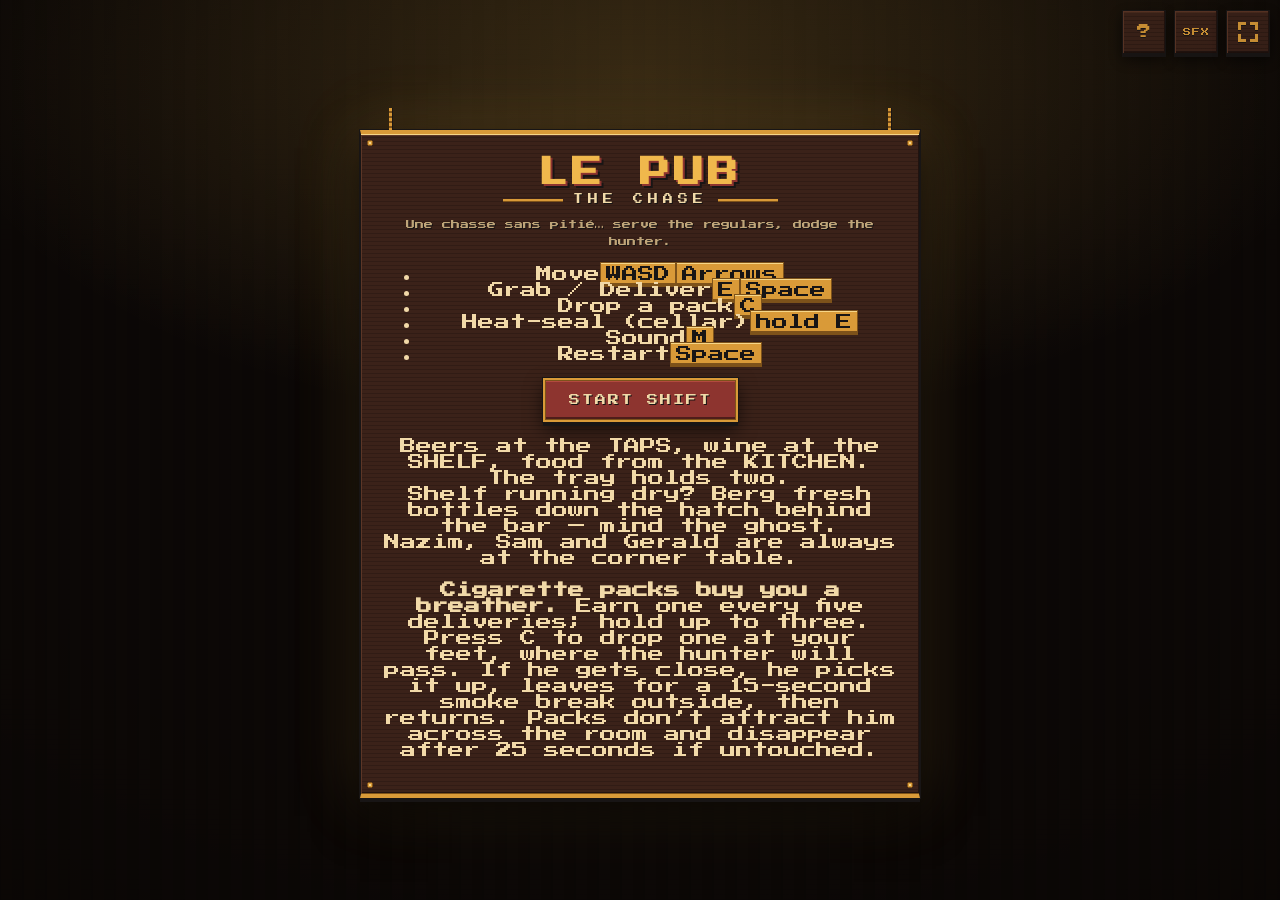
==== commit b0e8716b: "fix: keep mobile booth clear and explain cigarette packs" ====
--- a/index.html
+++ b/index.html
@@ -34,13 +34,14 @@
         <ul class="keys">
           <li><span>Move</span><kbd>WASD</kbd><kbd>Arrows</kbd><em class="touch-only">left stick</em></li>
           <li><span>Grab / Deliver</span><kbd>E</kbd><kbd>Space</kbd><em class="touch-only">right button</em></li>
-          <li><span>Drop cigarettes</span><kbd>C</kbd><em class="touch-only">left button</em></li>
+          <li><span>Drop a pack</span><kbd>C</kbd><em class="touch-only">C button</em></li>
           <li><span>Heat-seal (cellar)</span><kbd>hold E</kbd><em class="touch-only">hold right button</em></li>
           <li><span>Sound</span><kbd>M</kbd><em class="touch-only">SFX button</em></li>
           <li><span>Restart</span><kbd>Space</kbd><em class="touch-only">on-screen button</em></li>
         </ul>
         <button id="btn-start" type="button" class="primary">START SHIFT</button>
         <p class="hint">Beers at the TAPS, wine at the SHELF, food from the KITCHEN. The tray holds two.<br>Shelf running dry? Berg fresh bottles down the hatch behind the bar &mdash; mind the ghost.<br>Nazim, Sam and Gerald are always at the corner table.</p>
+        <p class="hint"><strong>Cigarette packs buy you a breather.</strong> Earn one every five deliveries; hold up to three. Press C to drop one at your feet, where the hunter will pass. If he gets close, he picks it up, leaves for a 15-second smoke break outside, then returns. Packs don&rsquo;t attract him across the room and disappear after 25 seconds if untouched.</p>
         </div>
       </div>
     </div>
@@ -53,7 +54,7 @@
     <!-- Touch controls, only shown on touch-capable devices. -->
     <div id="touch" class="hidden">
       <div id="stick" class="stick"><div class="stick-knob"></div></div>
-      <button id="btn-drop" type="button" class="action drop" aria-label="Drop a cigarette pack">C</button>
+      <button id="btn-drop" type="button" class="action drop" aria-label="Drop a pack for the hunter's smoke break">C</button>
       <button id="btn-action" type="button" class="action" aria-label="Grab or deliver order">E</button>
     </div>
   </div>
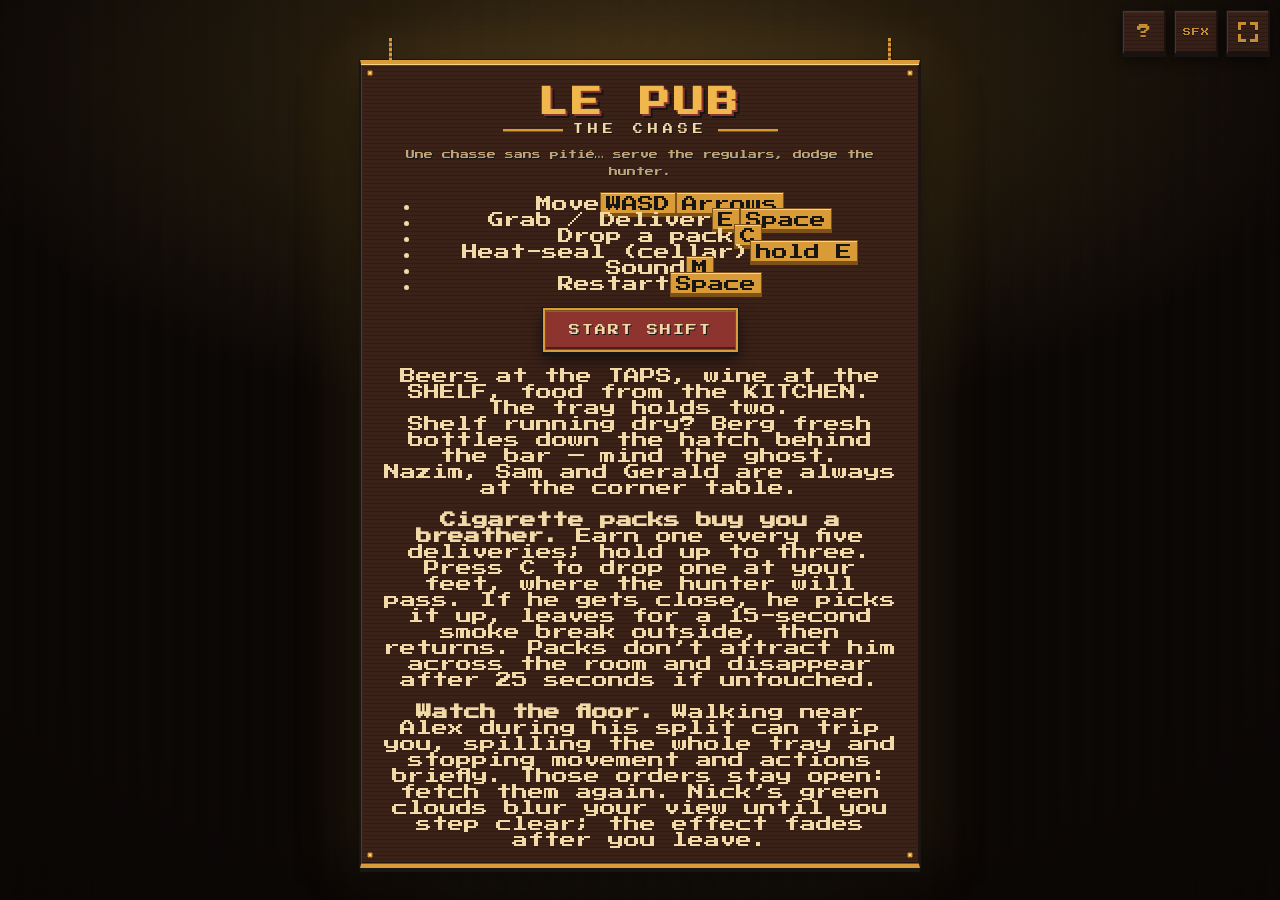
==== commit 5460c5f9: "fix: improve furniture collisions, NPC recovery and game performance" ====
--- a/index.html
+++ b/index.html
@@ -42,6 +42,7 @@
         <button id="btn-start" type="button" class="primary">START SHIFT</button>
         <p class="hint">Beers at the TAPS, wine at the SHELF, food from the KITCHEN. The tray holds two.<br>Shelf running dry? Berg fresh bottles down the hatch behind the bar &mdash; mind the ghost.<br>Nazim, Sam and Gerald are always at the corner table.</p>
         <p class="hint"><strong>Cigarette packs buy you a breather.</strong> Earn one every five deliveries; hold up to three. Press C to drop one at your feet, where the hunter will pass. If he gets close, he picks it up, leaves for a 15-second smoke break outside, then returns. Packs don&rsquo;t attract him across the room and disappear after 25 seconds if untouched.</p>
+        <p class="hint"><strong>Watch the floor.</strong> Walking near Alex during his split can trip you, spilling the whole tray and stopping movement and actions briefly. Those orders stay open: fetch them again. Nick&rsquo;s green clouds blur your view until you step clear; the effect fades after you leave.</p>
         </div>
       </div>
     </div>
@@ -68,6 +69,9 @@
   <script src="src/sound.js"></script>
   <script src="src/assets.js"></script>
   <script src="src/character-art.js"></script>
+  <script src="src/collision-routing.js"></script>
+  <script src="src/input.js"></script>
+  <script src="src/effects.js"></script>
   <script src="game.js"></script>
 </body>
 </html>
